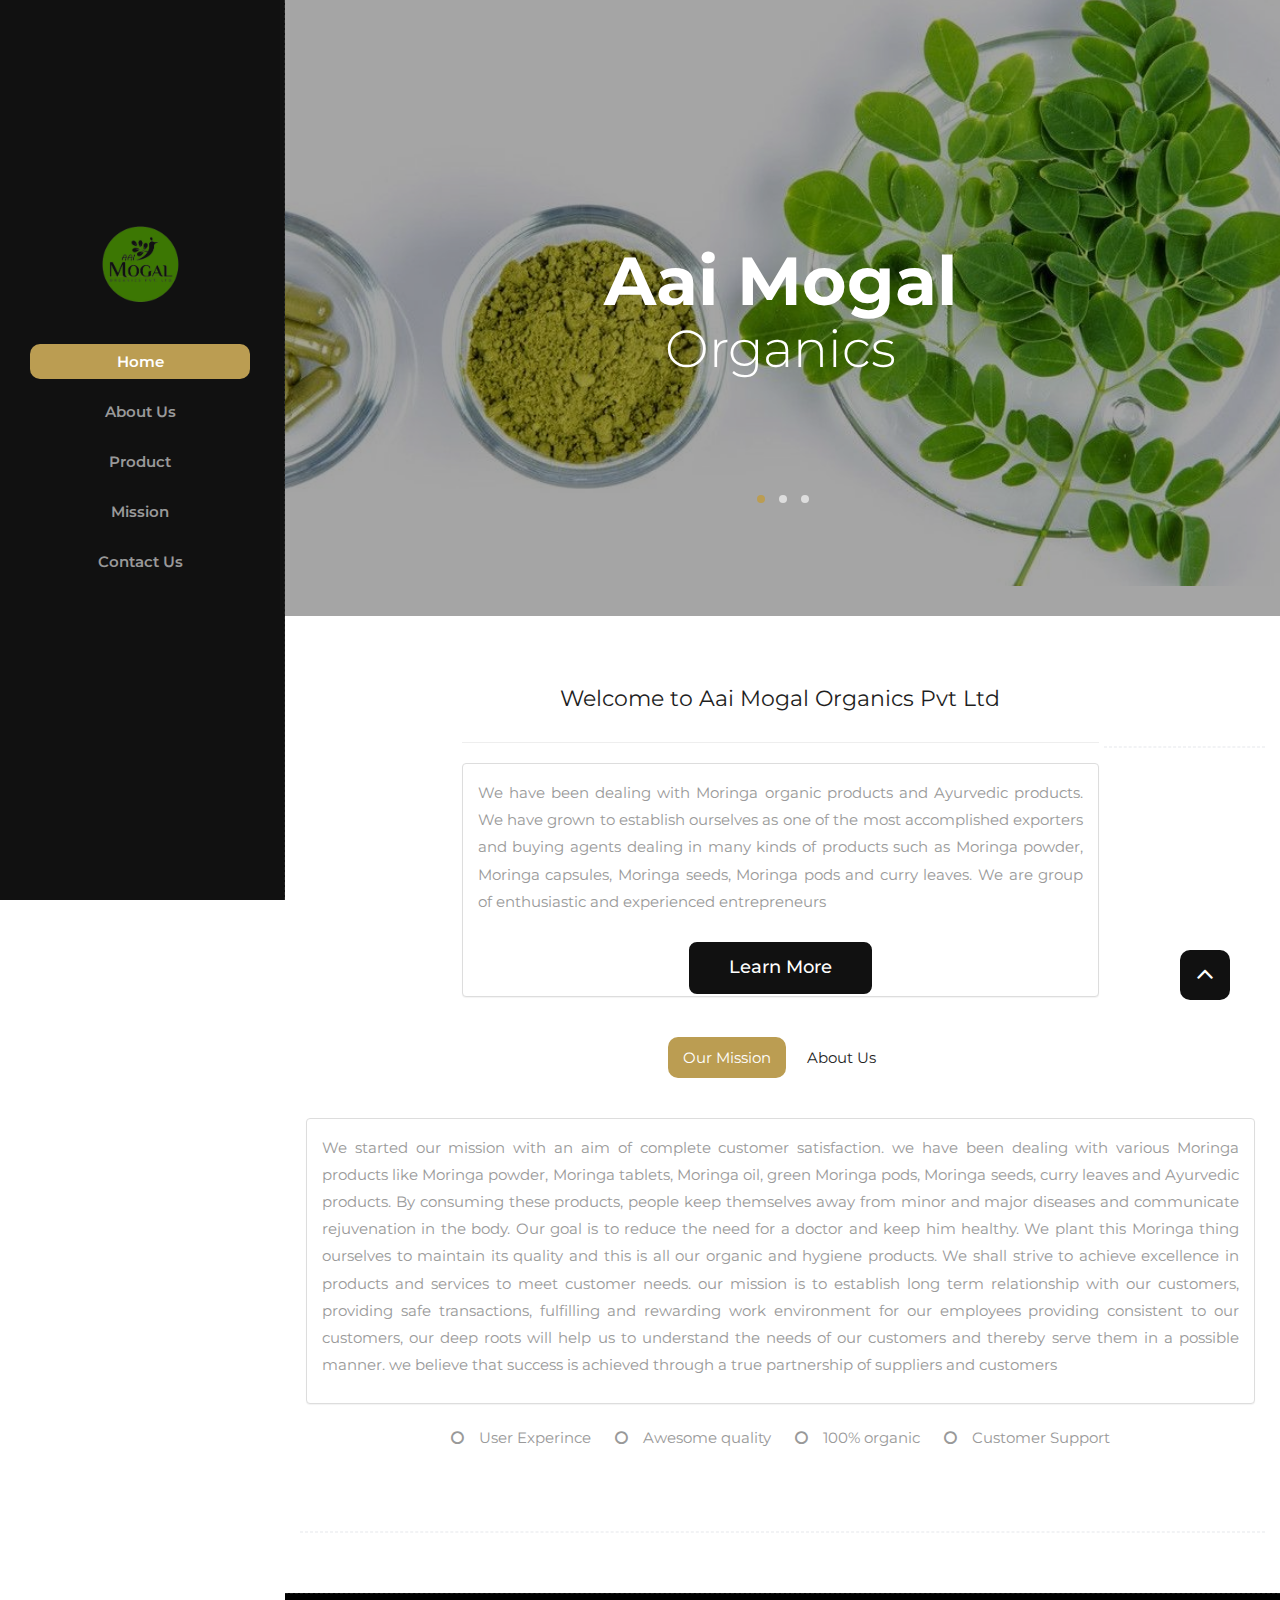
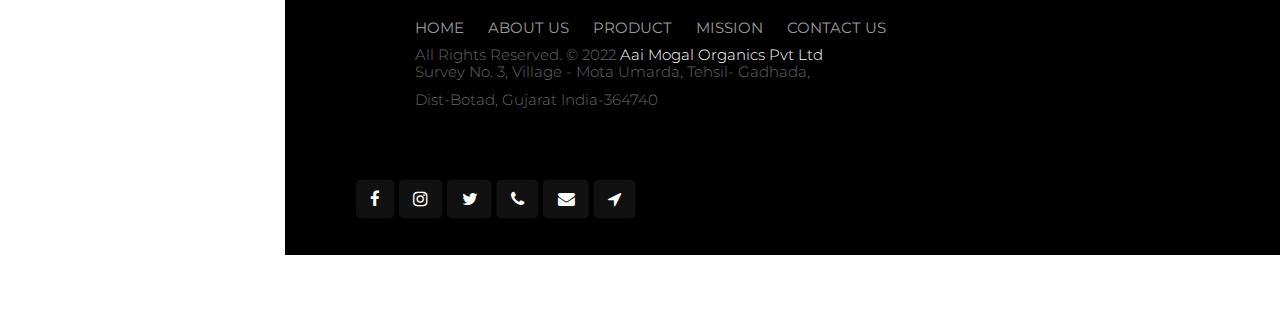
==== index.html @ 4a0f9ce3 "setup done" ====
<!DOCTYPE html>
<html lang="en">

<!-- Basic -->
<meta charset="utf-8">
<meta http-equiv="X-UA-Compatible" content="IE=edge">

<!-- Mobile Metas -->
<meta name="viewport" content="width=1060px, width=device-width, minimum-scale=1.0, maximum-scale=1.0, initial-scale=1, user-scalable=no">

<!-- Site Metas -->
<title>Aai Mogal Organics Pvt Ltd-Home</title>
<meta name="keywords" content="">
<meta name="description" content="">
<meta name="author" content="">

<!-- Site Icons -->
<link rel="shortcut icon" href="uploads/favicon.ico" type="image/x-icon" />

<!-- Bootstrap CSS -->
<link rel="stylesheet" href="css/bootstrap.min.css">


<!-- Site CSS -->
<link rel="stylesheet" href="style.css">
<!-- Colors CSS -->
<link rel="stylesheet" href="css/colors.css">
<!-- ALL VERSION CSS -->
<link rel="stylesheet" href="css/versions.css">
<!-- Responsive CSS -->
<link rel="stylesheet" href="css/responsive.css">
<!-- Custom CSS -->
<link rel="stylesheet" href="css/custom.css">

<!--[if lt IE 9]>
      <script src="https://oss.maxcdn.com/libs/html5shiv/3.7.0/html5shiv.js"></script>
      <script src="https://oss.maxcdn.com/libs/respond.js/1.4.2/respond.min.js"></script>
    <![endif]-->

</head>

<body class="barber_version">

    <!-- LOADER -->
    <div id="preloader">
        <div class="cube-wrapper">
            <div class="cube-folding">
                <span class="leaf1"></span>
                <span class="leaf2"></span>
                <span class="leaf3"></span>
                <span class="leaf4"></span>
            </div>
            <span class="loading" data-name="Loading">Aai Mogal Organics Pvt Ltd</span>
        </div>
    </div>
    <!-- end loader -->
    <!-- END LOADER -->

    <div id="wrapper">

        <!-- Sidebar-wrapper -->
        <div id="sidebar-wrapper">
            <div class="side-top">
                <div class="logo-sidebar">
                    <a href="index.html"><img style="    height: 100px;
                        width: 100px;" src="uploads/logo.png" alt="image"></a>
                </div>
                <ul class="sidebar-nav">
                    <li><a class="active" href="index.html">Home</a></li>
                    <li><a href="about.html">About Us</a></li>
                    <li><a href="product.html">Product</a></li>
                    <li><a href="mission.html">Mission</a></li>
                    <li><a href="contact.html">Contact Us</a></li>
                </ul>
            </div>
        </div>
        <!-- End Sidebar-wrapper -->

        <!-- Page Content -->
        <div id="page-content-wrapper">
            <a href="#menu-toggle" class="menuopener" id="menu-toggle"><i class="fa fa-bars"></i></a>

            <div id="home" class="parallax first-section all-page-bar" data-stellar-background-ratio="0.4" style="background-image:url('uploads/123.jpg');">

                <div class="container-fluid">
                    <div class="row">
                        <div id="full-width" class="owl-carousel owl-theme">
                            <div class="text-center item">
                                <div class="col-md-8 col-md-offset-2 col-sm-12">
                                    <div class="big-tagline text-center">
                                        <h2><strong>Aai Mogal</strong><br> Organics
                                        </h2>
                                    </div>
                                </div>
                            </div>

                            <div class="text-center item">
                                <div class="col-md-8 col-md-offset-2 col-sm-12">
                                    <div class="big-tagline text-center">
                                        <div class="footer-company-name logo-sidebar">
                                            <h2><strong><a href="product.html">Product</a></strong><br></h2>
                                        </div>
                                    </div>
                                </div>
                            </div>
                            <div class="text-center item">
                                <div class="col-md-8 col-md-offset-2 col-sm-12">
                                    <div class="big-tagline text-center">
                                        <div class="title--heading">
                                            <h2><strong><a href="about.html">About</a></strong><br></h2>
                                        </div>
                                    </div>
                                </div>
                            </div>
                        </div>
                    </div>
                    <!-- end row -->
                </div>
                <!-- end container -->
            </div>
            <!-- end section -->

            <div class="section wb">
                <div class="container-fluid">
                    <div class="row">
                        <div class="col-md-8 col-md-offset-2 col-md-12 text-center">
                            <div class="about-tab">
                                <h2>Welcome to Aai Mogal Organics Pvt Ltd</h2>
                                <hr class="grd1">

                                <div class="panel panel-default">
                                    <div class="panel-body">
                                        <p class="text-justify">We have been dealing with Moringa organic products and Ayurvedic products. We have grown to establish ourselves as one of the most accomplished exporters and buying agents dealing in many kinds of products such
                                            as Moringa powder, Moringa capsules, Moringa seeds, Moringa pods and curry leaves. We are group of enthusiastic and experienced entrepreneurs</p>
                                    </div>


                                    <a href="about.html" data-scroll class="btn btn-light btn-radius btn-brd grd1 effect-1">Learn More</a>
                                </div>
                                <!-- end messagebox -->
                            </div>
                            <!-- end col -->
                        </div>
                        <!-- end row -->

                        <hr class="hr1">

                        <div class="row">
                            <div class="col-md-12">
                                <div class="about-tab">
                                    <ul class="nav nav-tabs">
                                        <li class="active"><a href="#tab_a" data-toggle="tab">Our Mission</a></li>
                                        <li><a href="#tab_b" data-toggle="tab">About Us</a></li>
                                    </ul>
                                    <div class="tab-content">
                                        <div class="tab-pane fade in active" id="tab_a">
                                            <div class="panel panel-default">
                                                <div class="panel-body">
                                                    <p class="text-justify">We started our mission with an aim of complete customer satisfaction. we have been dealing with various Moringa products like Moringa powder, Moringa tablets, Moringa oil, green Moringa pods, Moringa
                                                        seeds, curry leaves and Ayurvedic products. By consuming these products, people keep themselves away from minor and major diseases and communicate rejuvenation in the body. Our goal is to reduce
                                                        the need for a doctor and keep him healthy. We plant this Moringa thing ourselves to maintain its quality and this is all our organic and hygiene products. We shall strive to achieve excellence in
                                                        products and services to meet customer needs. our mission is to establish long term relationship with our customers, providing safe transactions, fulfilling and rewarding work environment for our
                                                        employees providing consistent to our customers, our deep roots will help us to understand the needs of our customers and thereby serve them in a possible manner. we believe that success is achieved
                                                        through a true partnership of suppliers and customers</p>
                                                </div>
                                            </div>
                                            <ul>
                                                <li><i class="fa fa-circle-o" aria-hidden="true"></i>User Experince</li>
                                                <li><i class="fa fa-circle-o" aria-hidden="true"></i>Awesome quality</li>
                                                <li><i class="fa fa-circle-o" aria-hidden="true"></i>100% organic</li>
                                                <li><i class="fa fa-circle-o" aria-hidden="true"></i>Customer Support</li>
                                            </ul>
                                        </div>

                                        <div class="tab-pane fade" id="tab_b">
                                            <div class="panel panel-default">
                                                <div class="panel-body">
                                                    <p class="text-justify">Aai Mogal Organics Pvt Ltd are dealing in the business of exporting herbal products like organic "Moringa oleifera" and agro products for 1 years. The company having huge potential with vast experience
                                                        in domestic trading as well as international trading of Ayurvedic commodities. Our main products is Organic "Moringa Oleifera". The company mixed with international and domestic quality standards
                                                        and gained lots of buyers in domestic and global customers. The company never compromise with quality and believe in customer satisfaction our company gained the brand mark of Sevanlife.</p>
                                                </div>
                                            </div>
                                        </div>
                                    </div>
                                    <!-- tab content -->
                                </div>
                            </div>
                            <!-- end col -->
                        </div>
                        <!-- end row -->

                        <hr class="hr1">


                    </div>
                    <!-- end container -->
                </div>
                <!-- end section -->



                <div class="copyrights">
                    <div class="container-fluid">
                        <div class="footer-distributed">
                            <div class="footer-left">
                                <p class="footer-links">
                                    <a href="#">Home</a>
                                    <a href="about.html">About us</a>
                                    <a href="product.html">Product</a>
                                    <a href="mission.html">Mission</a>
                                    <a href="contact.html">Contact Us</a>
                                </p>

                                <p class="footer-company-name">All Rights Reserved. &copy; 2022 <a href="#"> Aai Mogal Organics Pvt Ltd</a> </p>
                                <p class="footer-company-name">Survey No. 3, Village - Mota Umarda, Tehsil- Gadhada,<br> Dist-Botad, Gujarat India-364740 </p>
                                <div class="footer-social">
                                    <a href="https://www.facebook.com/Sevanlife" target="_blank" class="btn grd1"><i class="fa fa-facebook"></i></a>
                                    <a href="https://www.instagram.com/sevan_life_moringa_product" target="_blank" class="btn grd1"><i class="fa fa-instagram"></i></a>
                                    <a href="https://twitter.com/sevanlife" target="_blank" class="btn grd1"><i class="fa fa-twitter"></i></a>
                                    <a href="tel:+917046620909" target="_blank" class="btn grd1"><i class="fa fa-phone" aria-hidden="true"></i></a>
                                    <a href="mailto:aaimogal2022@gmail.com" target="_blank" class="btn grd1"><i class="fa fa-envelope" aria-hidden="true"></i></a>
                                    <a href="https://maps.app.goo.gl/Xsn8yY2qwJdJXgJw6" target="_blank" class="btn grd1"><i class="fa fa-location-arrow" aria-hidden="true"></i></a>

                                </div>
                            </div>
                        </div>
                    </div>
                    <!-- end container -->
                </div>
                <!-- end copyrights -->
            </div>
        </div>
        <!-- end wrapper -->

        <a href="#" id="scroll-to-top" class="dmtop global-radius"><i class="fa fa-angle-up"></i></a>

        <!-- ALL JS FILES -->
        <script src="js/all.js"></script>
        <script src="js/responsive-tabs.js"></script>
        <!-- ALL PLUGINS -->
        <script src="js/custom.js"></script>

        <!-- Menu Toggle Script -->
        <script>
            (function($) {
                "use strict";
                $("#menu-toggle").click(function(e) {
                    e.preventDefault();
                    $("#wrapper").toggleClass("toggled");
                });
                smoothScroll.init({
                    selector: '[data-scroll]', // Selector for links (must be a class, ID, data attribute, or element tag)
                    selectorHeader: null, // Selector for fixed headers (must be a valid CSS selector) [optional]
                    speed: 500, // Integer. How fast to complete the scroll in milliseconds
                    easing: 'easeInOutCubic', // Easing pattern to use
                    offset: 0, // Integer. How far to offset the scrolling anchor location in pixels
                    callback: function(anchor, toggle) {} // Function to run after scrolling
                });
            })(jQuery);
        </script>

</body>

</html>
---- style.css ----
/*------------------------------------------------------------------
    Version: 1.0
-------------------------------------------------------------------*/


/*------------------------------------------------------------------
    [Table of contents]

    1. IMPORT FONTS
    2. IMPORT FILES
    3. SKELETON
    4. WP CORE
    5. HEADER
    6. SECTIONS
    7. SECTIONS
    8. PORTFOLIO
    9. TESTIMONIALS
    10. PRICING TABLES
    11. ICON BOXES
    12. MESSAGE BOXES
    13. FEATURES
    14. CONTACT
    15. FOOTER
    16. MISC
    17. BUTTONS
-------------------------------------------------------------------*/


/*------------------------------------------------------------------
    IMPORT FONTS
-------------------------------------------------------------------*/

@import url("https://fonts.googleapis.com/css?family=Montserrat:100,200,300,400,500,600,700|Noto+Serif:400,700");

/*------------------------------------------------------------------
    IMPORT FILES
-------------------------------------------------------------------*/

@import url(css/animate.css);
@import url(css/animate.min.css);
@import url(css/loading.css...);
@import url(css/flaticon.css);
@import url(css/prettyPhoto.css);
@import url(css/owl.carousel.css);
@import url(css/font-awesome.min.css);

/*------------------------------------------------------------------
    SKELETON
-------------------------------------------------------------------*/

error {
    color: #f0f0f0;
    font-size: 20px;
    font-family: "Montserrat", sans-serif;
}

body {
    color: #999;
    font-size: 15px;
    font-family: "Montserrat", sans-serif;
    line-height: 1.80857;
}

body.demos .section {
    background: url(images/bg.png) repeat top center #f2f3f5;
}

body.demos .section-title img {
    max-width: 280px;
    display: block;
    margin: 10px auto;
}

body.demos .service-widget h3 {
    border-bottom: 1px solid #ededed;
    font-size: 18px;
    padding: 20px 0;
    background-color: #ffffff;
}

body.demos .service-widget {
    margin: 0 0 30px;
    padding: 30px;
    background-color: #fff;
}

body.demos .container-fluid {
    max-width: 1080px;
}

a {
    color: #1f1f1f;
    text-decoration: none !important;
    outline: none !important;
    -webkit-transition: all 0.3s ease-in-out;
    -moz-transition: all 0.3s ease-in-out;
    -ms-transition: all 0.3s ease-in-out;
    -o-transition: all 0.3s ease-in-out;
    transition: all 0.3s ease-in-out;
}

h1,
h2,
h3,
h4,
h5,
h6 {
    letter-spacing: 0;
    font-weight: normal;
    position: relative;
    padding: 0 0 10px 0;
    font-weight: normal;
    line-height: 120% !important;
    color: #1f1f1f;
    margin: 0;
}

h1 {
    font-size: 24px;
}

h2 {
    font-size: 22px;
}

h3 {
    font-size: 18px;
}

h4 {
    font-size: 16px;
}

h5 {
    font-size: 14px;
}

h6 {
    font-size: 13px;
}

h1 a,
h2 a,
h3 a,
h4 a,
h5 a,
h6 a {
    color: #212121;
    text-decoration: none !important;
    opacity: 1;
}

h1 a:hover,
h2 a:hover,
h3 a:hover,
h4 a:hover,
h5 a:hover,
h6 a:hover {
    opacity: 0.8;
}

a {
    color: #1f1f1f;
    text-decoration: none;
    outline: none;
}

a,
.btn {
    text-decoration: none !important;
    outline: none !important;
    -webkit-transition: all 0.3s ease-in-out;
    -moz-transition: all 0.3s ease-in-out;
    -ms-transition: all 0.3s ease-in-out;
    -o-transition: all 0.3s ease-in-out;
    transition: all 0.3s ease-in-out;
}

.btn-custom {
    margin-top: 20px;
    background-color: transparent !important;
    border: 2px solid #ddd;
    padding: 12px 40px;
    font-size: 16px;
}

.lead {
    font-size: 18px;
    line-height: 30px;
    color: #767676;
    margin: 0;
    padding: 0;
}

blockquote {
    margin: 20px 0 20px;
    padding: 30px;
}

ul,
li,
ol {
    list-style: none;
    margin: 0px;
    padding: 0px;
}


/*------------------------------------------------------------------
    WP CORE
-------------------------------------------------------------------*/

.first {
    clear: both;
}

.last {
    margin-right: 0;
}

.alignnone {
    margin: 5px 20px 20px 0;
}

.aligncenter,
div.aligncenter {
    display: block;
    margin: 5px auto 5px auto;
}

.alignright {
    float: right;
    margin: 10px 0 20px 20px;
}

.alignleft {
    float: left;
    margin: 10px 20px 20px 0;
}

a img.alignright {
    float: right;
    margin: 10px 0 20px 20px;
}

a img.alignnone {
    margin: 10px 20px 20px 0;
}

a img.alignleft {
    float: left;
    margin: 10px 20px 20px 0;
}

a img.aligncenter {
    display: block;
    margin-left: auto;
    margin-right: auto;
}

.wp-caption {
    background: #fff;
    border: 1px solid #f0f0f0;
    max-width: 96%;
    /* Image does not overflow the content area */
    padding: 5px 3px 10px;
    text-align: center;
}

.wp-caption.alignnone {
    margin: 5px 20px 20px 0;
}

.wp-caption.alignleft {
    margin: 5px 20px 20px 0;
}

.wp-caption.alignright {
    margin: 5px 0 20px 20px;
}

.wp-caption img {
    border: 0 none;
    height: auto;
    margin: 0;
    max-width: 98.5%;
    padding: 0;
    width: auto;
}

.wp-caption p.wp-caption-text {
    font-size: 11px;
    line-height: 17px;
    margin: 0;
    padding: 0 4px 5px;
}


/* Text meant only for screen readers. */

.screen-reader-text {
    clip: rect(1px, 1px, 1px, 1px);
    position: absolute !important;
    height: 1px;
    width: 1px;
    overflow: hidden;
}

.screen-reader-text:focus {
    background-color: #f1f1f1;
    border-radius: 3px;
    box-shadow: 0 0 2px 2px rgba(0, 0, 0, 0.6);
    clip: auto !important;
    color: #21759b;
    display: block;
    font-size: 14px;
    font-size: 0.875rem;
    font-weight: bold;
    height: auto;
    left: 5px;
    line-height: normal;
    padding: 15px 23px 14px;
    text-decoration: none;
    top: 5px;
    width: auto;
    z-index: 100000;
    /* Above WP toolbar. */
}


/*------------------------------------------------------------------
    HEADER
-------------------------------------------------------------------*/

.megamenu .nav,
.megamenu .collapse,
.megamenu .dropup,
.megamenu .dropdown {
    position: static;
}

.megamenu .container-fluid {
    position: relative;
}

.megamenu .dropdown-menu {
    left: auto;
}

.megamenu .megamenu-content {
    padding: 20px 30px;
}

.megamenu .dropdown.megamenu-fw .dropdown-menu {
    left: 0;
    right: 0;
}

.megamenu .list-unstyled {
    min-width: 200px;
}

.header_style_01 {
    background-color: rgba(255, 255, 255, 0.1);
    display: block;
    left: 0;
    padding: 20px 40px !important;
    position: absolute;
    right: 0;
    top: 0;
    width: 100%;
    z-index: 111;
}

.header_style_01 .navbar-default {
    background-color: transparent;
    border: 0;
}

.header_style_01 .navbar,
.header_style_01 .navbar-nav,
.header_style_01 .navbar-default,
.header_style_01 .nav {
    margin-bottom: 0 !important;
}

.header_style_01 .navbar-brand {
    padding: 2px 15px 0 15px;
}

.header_style_01 .navbar-default .navbar-nav>li>a {
    border-radius: 0;
    color: #ffffff !important;
    font-size: 15px;
    font-style: normal;
    font-weight: 400;
    text-transform: capitalize;
    background-color: transparent;
}

.header_style_01 .navbar-default .navbar-nav>li a {
    background-color: transparent !important;
}

.header_style_01 .navbar-default .navbar-nav>li:hover a,
.header_style_01 .navbar-default .navbar-nav>li:focus a {
    opacity: 0.7;
    filter: alpha(opacity=70);
    /* For IE8 and earlier */
}

.header_style_01 .navbar-right>li {
    margin-top: 2px;
    -webkit-transition: all 0.3s ease-in-out;
    -moz-transition: all 0.3s ease-in-out;
    -ms-transition: all 0.3s ease-in-out;
    -o-transition: all 0.3s ease-in-out;
    transition: all 0.3s ease-in-out;
}

.header_style_01 .navbar-right>li>a {
    padding-bottom: 10px;
    padding-top: 10px;
}

li.social-links {
    margin: 0 8px;
}

li.social-links a {
    padding: 13px 0 !important;
}

.affix-top {
    overflow: hidden;
    visibility: visible;
    opacity: 1;
    top: -100%;
}

.affix {
    top: 0;
    left: 0;
    right: 0;
    width: 100%;
    padding: 20px 40px;
    background-color: #1f1f1f !important;
    -webkit-transition: visibility 0.95s ease-in-out, opacity 0.95s ease-in-out, bottom 0.95s ease-in-out, top 0.95s ease-in-out, left 0.95s ease-in-out, right 0.95s ease-in-out;
    -moz-transition: visibility 0.95s ease-in-out, opacity 0.95s ease-in-out, bottom 0.95s ease-in-out, top 0.95s ease-in-out, left 0.95s ease-in-out, right 0.95s ease-in-out;
    -o-transition: visibility 0.95s ease-in-out, opacity 0.95s ease-in-out, bottom 0.95s ease-in-out, top 0.95s ease-in-out, left 0.95s ease-in-out, right 0.95s ease-in-out;
    transition: visibility 0.95s ease-in-out, opacity 0.95s ease-in-out, top 0.95s ease-in-out, bottom 0.95s ease-in-out, left 0.95s ease-in-out, right 0.95s ease-in-out;
}

.navbar-nav li {
    position: relative;
}

.navbar-nav span {
    font-size: 24px;
    position: absolute;
    right: 2px;
    top: 13px;
}

body.barber_version .sidebar-nav li a.active {
    background: #bb9d52;
    color: #ffffff;
}

.side-top {
    position: absolute;
    top: 26%;
    width: 280px;
    text-align: center;
    margin: -20px auto;
    padding: 0 30px;
    list-style: none;
}

#full-width .owl-dots {
    display: inline-block;
    position: absolute;
    bottom: -50%;
    width: 100%;
    left: 0;
    right: 0;
    margin: 0 auto;
    text-align: center;
}

#full-width .owl-dots .owl-dot {
    display: inline-block;
}

#full-width .owl-dots .owl-dot span {
    width: 8px;
    height: 8px;
    margin: 0 7px;
    border-radius: 50%;
    background: #ddd;
    display: inline-block;
}

#full-width .owl-dots .owl-dot.active span {
    background: #bb9d52;
}


/*------------------------------------------------------------------
    SECTIONS
-------------------------------------------------------------------*/

.parallax {
    background-attachment: fixed;
    background-size: cover;
    height: 100%;
    padding: 120px 0;
    position: relative;
    width: 100%;
}

.parallax.parallax-off {
    background-attachment: scroll !important;
    display: block;
    height: 100%;
    min-height: 100%;
    overflow: hidden;
    position: relative;
    background-position: center center;
    width: 100%;
    z-index: 2;
}

.parallax-off::before {
    content: "";
    position: absolute;
    width: 100%;
    height: 100%;
    background: rgba(0, 0, 0, 0.6);
    left: 0px;
    top: 0px;
}

.no-scroll-xy {
    overflow: hidden !important;
    -webkit-transition: all 0.4s ease-in-out;
    -moz-transition: all 0.4s ease-in-out;
    -ms-transition: all 0.4s ease-in-out;
    -o-transition: all 0.4s ease-in-out;
    transition: all 0.4s ease-in-out;
}

.section {
    display: block;
    position: relative;
    overflow: hidden;
    padding: 70px 0;
}

.noover {
    overflow: visible;
}

.noover .btn-dark {
    border: 0 !important;
}

.nopad {
    padding: 0;
}

.nopadtop {
    padding-top: 0;
}

.section.wb {
    background-color: #ffffff;
}

.section.lb {
    background-color: #f2f3f5;
}

.section.db {
    background-color: #1f1f1f;
}

.section.color1 {
    background-color: #448aff;
}

.first-section {
    display: block;
    position: relative;
    overflow: hidden;
    padding: 16em 0 13em;
}

.first-section::before {
    content: "";
    position: relative;
    top: 0px;
    left: 0px;
    width: 100%;
    height: 100%;
    background: #000000;
}

.first-section::before {
    opacity: 0.5;
}

.first-section h2 {
    color: #ffffff;
    font-size: 68px;
    font-weight: 300;
    text-transform: capitalize;
    display: block;
    margin: 0;
    padding: 0 0 30px;
    position: relative;
}

.big-tagline {
    padding: 10px 0px;
}

.first-section .lead {
    font-size: 21px;
    font-weight: 300;
    padding: 0 0 40px;
    margin: 0;
    line-height: inherit;
    color: #ffffff;
}

.macbookright {
    width: 980px;
    position: absolute;
    right: -15%;
    bottom: -6%;
}

.section-title {
    display: block;
    position: relative;
    margin-bottom: 60px;
}

.section-title p {
    color: #999;
    font-weight: 400;
    font-size: 18px;
    line-height: 33px;
    margin: 0;
}

.section-title h3 {
    font-size: 42px;
    font-weight: 300;
    line-height: 62px;
    margin: 0 0 25px;
    padding: 0;
    text-transform: none;
}

.section.colorsection p,
.section.colorsection h3,
.section.db h3 {
    color: #ffffff;
}


/*------------------------------------------------------------------
    PORTFOLIO
-------------------------------------------------------------------*/

.item-h2,
.item-h1 {
    height: 100% !important;
    height: auto !important;
}

.isotope-item {
    z-index: 2;
    padding: 0;
}

.isotope-hidden.isotope-item {
    pointer-events: none;
    z-index: 1;
}

.isotope,
.isotope .isotope-item {
    /* change duration value to whatever you like */
    -webkit-transition-duration: 0.8s;
    -moz-transition-duration: 0.8s;
    transition-duration: 0.8s;
}

.isotope {
    -webkit-transition-property: height, width;
    -moz-transition-property: height, width;
    transition-property: height, width;
}

.isotope .isotope-item {
    -webkit-transition-property: -webkit-transform, opacity;
    -moz-transition-property: -moz-transform, opacity;
    transition-property: transform, opacity;
}

.portfolio-filter ul {
    padding: 0;
    z-index: 2;
    display: block;
    position: relative;
    margin: 0;
}

.portfolio-filter ul li {
    border-radius: 0;
    display: inline-block;
    margin: 0 5px 0 0;
    text-decoration: none;
    text-transform: uppercase;
    vertical-align: middle;
}

.portfolio-filter ul li:last-child:after {
    content: "";
}

.portfolio-filter ul li .btn-dark {
    box-shadow: none;
    background-color: transparent;
    border: 1px solid #e6e7e6 !important;
    color: #1f1f1f;
    font-weight: 400;
    font-size: 13px;
    padding: 10px 30px;
}

.da-thumbs {
    list-style: none;
    position: relative;
    padding: 0;
}

.da-thumbs .pitem {
    margin: 0;
    padding: 15px;
    position: relative;
}

.da-thumbs .pitem a,
.da-thumbs .pitem a img {
    display: block;
    position: relative;
}

.da-thumbs .pitem a {
    overflow: hidden;
}

.da-thumbs .pitem a div {
    position: absolute;
    background-color: rgba(0, 0, 0, 0.8);
    width: 100%;
    height: 100%;
}

.da-thumbs .pitem a div h3 {
    display: block;
    color: #ffffff;
    font-size: 20px;
    padding: 30px 15px;
    text-transform: capitalize;
    font-weight: normal;
}

.da-thumbs .pitem a div h3 small {
    display: block;
    color: #ffffff;
    margin-top: 5px;
    font-size: 13px;
    font-weight: 300;
}

.da-thumbs .pitem a div i {
    background-color: #1f1f1f;
    position: absolute;
    color: #ffffff !important;
    bottom: 0;
    font-size: 15px;
    z-index: 12;
    right: 0;
    width: 40px;
    height: 40px;
    line-height: 40px;
    text-align: center;
}


/*------------------------------------------------------------------
    TESTIMONIALS
-------------------------------------------------------------------*/

.logos img {
    margin: auto;
    display: block;
    text-align: center;
    width: 100%;
    opacity: 0.3;
}

.logos img:hover {
    opacity: 0.5;
}

.desc h3 i {
    color: #111111;
    font-size: 37px;
    vertical-align: middle;
    margin-right: 12px;
}

.desc {
    padding: 30px;
    position: relative;
    background: #bb9d52;
    border: 1px solid #bb9d52;
    border-radius: 10px;
}

.testi-meta {
    display: block;
    margin-top: 20px;
    text-align: right;
}

.testimonial h4 {
    font-size: 18px;
    color: #ffffff;
    padding: 13px 0 0;
}

.testimonial img {
    max-width: 55px;
}

.testimonial small {
    margin-top: 7px;
    font-size: 16px;
    display: block;
}

.testimonial {
    background-color: transparent;
}

.testimonial h3 {
    padding: 0 0 10px;
    font-size: 20px;
    font-weight: 300;
}

.testimonial small,
.testimonial .lead {
    background-color: transparent;
    color: #ffffff;
    display: block;
    font-size: 16px;
    font-style: italic;
    line-height: 30px;
    margin: 0;
    padding: 0;
    position: relative;
}

.testimonial p:after {
    display: none;
}


/*------------------------------------------------------------------
    PRICING TABLES
-------------------------------------------------------------------*/

.pricing-table {
    margin: 50px 0 0 0;
    background: #fff;
    box-shadow: 0 5px 14px rgba(0, 0, 0, 0.1);
}

.pricing-table i {
    width: 30px;
    color: #c2c2c2;
    display: inline-block;
    margin-right: 10px;
    padding-right: 5px;
    border-right: 1px solid #ececec;
}

.pricing-table .btn-dark {
    padding: 10px 24px;
    font-size: 15px;
}

.pricing-table strong {
    font-weight: 600;
    margin-right: 6px;
    color: #1f1f1f;
}

.pricing-table-header {
    padding: 30px 0 25px 0;
    background: #ffffff;
}

.pricing-table-header h2 {
    font-size: 31px;
    margin: 0;
    padding: 0;
    font-weight: 300;
}

.pricing-table-header h3 {
    font-size: 15px;
    font-weight: 600;
    color: #aaaaaa;
    margin-top: 10px;
    text-transform: uppercase;
}

.pricing-table-space {
    height: 10px;
}

.pricing-table-text {
    margin: 15px 30px 0 30px;
    padding: 0 10px 15px 10px;
    border-bottom: 1px solid #ececec;
    font-weight: 300;
    line-height: 30px;
    color: #c2c2c2;
    font-size: 16px;
}

.pricing-table-text p {
    font-weight: 400;
}

.pricing-table-features {
    margin: 15px 30px 0 30px;
    padding: 0 10px 15px 30px;
    border-bottom: 1px solid #ececec;
    text-align: left;
    line-height: 30px;
    font-size: 16px;
    color: #c2c2c2;
}

.pricing-table-highlighted h3,
.pricing-table-highlighted h2 {
    color: #ffffff !important;
}

.pricing-table-sign-up {
    margin-top: 25px;
    padding-bottom: 30px;
}


/* Highlighted table */

.pricing-table-highlighted {
    margin-top: 0;
}

.m130 {
    margin-top: 130px;
}

.nav-pills {
    border: 1px solid #e1e1e1;
}

.nav-pills>li {
    width: 50%;
    padding: 10px;
    float: left;
    margin: 0 !important;
}

.nav-pills>li>a {
    margin: 0 !important;
    text-align: center;
    background-color: #f4f4f4;
}

.about-tab .nav-tabs {
    border: none;
    padding: 20px;
    display: block;
    text-align: center;
}

.about-tab .nav-tabs>li {
    margin: 0px;
    display: inline-block;
    text-align: center;
    float: none;
}

.about-tab .nav-tabs>li a {
    border-radius: 10px;
    border: none;
}

body.barber_version .about-tab .nav-tabs>li a:hover {
    color: #ffffff;
    background: #111111;
    border: none;
}

.about-tab .nav-tabs>li.active>a {
    border: none;
    background: #bb9d52;
    color: #ffffff;
}

.about-tab .tab-content>.tab-pane {
    padding: 20px;
    text-align: center;
}

.about-tab .tab-content>.tab-pane ul li {
    display: inline-block;
    margin: 0px 10px;
}

.about-tab .tab-content>.tab-pane ul li i {
    margin-right: 15px;
}


/*------------------------------------------------------------------
    ICON BOXES
-------------------------------------------------------------------*/

.icon-wrapper {
    position: relative;
    cursor: pointer;
    display: block;
    z-index: 1;
}

.icon-wrapper i {
    width: 375px;
    height: 214px;
    text-align: center;
    line-height: 75px;
    font-size: 28px;
    background-color: #f2f3f5;
    color: #1f1f1f;
    margin-top: 0;
}

.small-icons.icon-wrapper:hover i,
.small-icons.icon-wrapper:hover i:hover,
.small-icons.icon-wrapper i {
    width: auto !important;
    height: auto !important;
    line-height: 1 !important;
    padding: 0 !important;
    color: #e3e3e3 !important;
    background-color: transparent !important;
    background: none !important;
    margin-right: 10px !important;
    vertical-align: middle;
    font-size: 24px !important;
}

.small-icons.icon-wrapper h3 {
    font-size: 18px;
    padding-bottom: 5px;
}

.small-icons.icon-wrapper p {
    padding: 0;
    margin: 0;
}

.icon-wrapper h3 {
    font-size: 21px;
    padding: 0 0 15px;
    margin: 0;
}

.icon-wrapper p {
    margin-bottom: 0;
    padding-left: 95px;
}

.icon-wrapper p small {
    display: block;
    color: #999;
    margin-top: 10px;
    text-transform: none;
    font-weight: 600;
    font-size: 16px;
}

.icon-wrapper p small:after {
    content: "\f105";
    font-family: FontAwesome;
    margin-left: 5px;
    font-size: 11px;
}

.effect-1 {
    display: inline-block;
    cursor: pointer;
    text-align: center;
    position: relative;
    text-decoration: none;
    z-index: 1;
}

.effect-1:after {
    pointer-events: none;
    position: absolute;
    width: 100%;
    height: 100%;
    border-radius: 50%;
    content: "";
    -webkit-box-sizing: content-box;
    -moz-box-sizing: content-box;
    box-sizing: content-box;
}

.effect-1 {
    -webkit-transition: background 0.2s, color 0.2s;
    -moz-transition: background 0.2s, color 0.2s;
    transition: background 0.2s, color 0.2s;
}

.effect-1:after {
    top: -2px;
    left: -2px;
    padding: 2px;
    box-shadow: 0 0 0 2px #2750ff;
    -webkit-transition: -webkit-transform 0.2s, opacity 0.2s;
    -webkit-transform: scale(0.8);
    -moz-transition: -moz-transform 0.2s, opacity 0.2s;
    -moz-transform: scale(0.8);
    -ms-transform: scale(0.8);
    transition: transform 0.2s, opacity 0.2s;
    transform: scale(0.8);
    opacity: 0;
}

.effect-1:hover:after {
    -webkit-transform: scale(1);
    -moz-transform: scale(1);
    -ms-transform: scale(1);
    transform: scale(1);
    opacity: 1;
}

.effect-1:after {
    -webkit-transform: scale(1.2);
    -moz-transform: scale(1.2);
    -ms-transform: scale(1.2);
    transform: scale(1.2);
}

.effect-1:hover:after {
    -webkit-transform: scale(1);
    -moz-transform: scale(1);
    -ms-transform: scale(1);
    transform: scale(1);
    opacity: 1;
}


/*------------------------------------------------------------------
    MESSAGE BOXES
-------------------------------------------------------------------*/

.service-widget h3 {
    font-size: 21px;
    color: #ffffff;
    padding: 20px 0 12px;
    margin: 0;
}

.service-widget h3 a,
.section.wb .service-widget h3,
.section.lb .service-widget h3 {
    color: #1f1f1f;
}

.service-widget p {
    margin-bottom: 0;
    padding-bottom: 0;
}

.message-box h4 {
    text-transform: uppercase;
    padding: 0;
    margin: 0 0 5px;
    font-weight: 600;
    letter-spacing: 0.5px;
    font-size: 15px;
    color: #999;
}

.message-box h2 {
    font-size: 38px;
    font-weight: 600;
    padding: 0 0 10px;
    margin: 0;
    line-height: 62px;
    margin-top: 0;
    text-transform: none;
}

.message-box p {
    margin-bottom: 20px;
}

.message-box .lead {
    padding-top: 10px;
    font-size: 19px;
    font-style: italic;
    color: #999;
    padding-bottom: 0;
}

.post-media {
    position: relative;
}

.post-media img {
    width: 100%;
}

.playbutton {
    position: absolute;
    color: #ffffff !important;
    top: 40%;
    font-size: 60px;
    z-index: 12;
    left: 0;
    right: 0;
    text-align: center;
    margin: -20px auto;
}

.hoverbutton {
    background-color: rgba(255, 255, 255, 0.8);
    position: absolute;
    color: #1f1f1f !important;
    top: 48%;
    font-size: 21px;
    z-index: 12;
    left: 0;
    opacity: 0;
    right: 0;
    width: 50px;
    height: 50px;
    line-height: 50px;
    text-align: center;
    margin: -20px auto;
}

.service-widget:hover .hoverbutton {
    opacity: 1;
}

hr.hr1 {
    position: relative;
    margin: 60px 0;
    border: 1px dashed #f2f3f5;
}

hr.hr2 {
    position: relative;
    margin: 17px 0;
    border: 1px dashed #f2f3f5;
}

hr.hr3 {
    position: relative;
    margin: 25px 0 30px 0;
    border: 1px dashed #f2f3f5;
}

hr.invis {
    border-color: transparent;
}

hr.invis1 {
    margin: 10px 0;
    border-color: transparent;
}

.section.parallax hr.hr1 {
    border-color: rgba(255, 255, 255, 0.1);
}

.sep1 {
    display: block;
    position: absolute;
    content: "";
    width: 40px;
    height: 40px;
    bottom: -20px;
    left: 50%;
    margin-left: -14px;
    background-color: #1f1f1f;
    -ms-transform: rotate(45deg);
    -webkit-transform: rotate(45deg);
    transform: rotate(45deg);
    z-index: 1;
}

.sep2 {
    display: block;
    position: absolute;
    content: "";
    width: 40px;
    height: 40px;
    top: -20px;
    left: 50%;
    margin-left: -14px;
    background-color: #1f1f1f;
    -ms-transform: rotate(45deg);
    -webkit-transform: rotate(45deg);
    transform: rotate(45deg);
    z-index: 1;
}


/* Divider Styles */

.divider-wrapper {
    width: 100%;
    box-shadow: 0 5px 14px rgba(0, 0, 0, 0.1);
    height: 540px;
    margin: 0 auto;
    position: relative;
}

.divider-wrapper:hover {
    cursor: none;
}

.divider-bar {
    position: absolute;
    width: 10px;
    left: 50%;
    top: -10px;
    bottom: -15px;
}

.code-wrapper {
    border: 1px solid #ffffff;
    display: block;
    overflow: hidden;
    width: 100%;
    height: 100%;
    position: relative;
    background: url("uploads/code.jpg") no-repeat;
}

.design-wrapper {
    overflow: hidden;
    position: absolute;
    top: 0;
    left: 0;
    right: 0;
    bottom: 0;
    -webkit-transform: translateX(50%);
    transform: translateX(50%);
}

.design-image {
    display: block;
    width: 100%;
    height: 100%;
    position: relative;
    -webkit-transform: translateX(-50%);
    transform: translateX(-50%);
    background: url("uploads/design.jpg") no-repeat;
}


/*------------------------------------------------------------------
    FEATURES
-------------------------------------------------------------------*/

.customwidget h1 {
    font-size: 44px;
    color: #ffffff;
    padding: 15px 0 25px;
    margin: 0;
    line-height: 1 !important;
    font-weight: 300;
}

.customwidget ul {
    padding: 0;
    display: block;
    margin-bottom: 30px;
}

.customwidget li i {
    margin-right: 5px;
}

.customwidget li {
    color: #ffffff;
    margin-right: 10px;
}

.image-center img {
    position: relative;
    margin: 0 0 -208px;
    z-index: 10;
    padding-right: 30px;
    text-align: center;
}

.customwidget p {
    font-style: italic;
    font-size: 18px;
    padding: 0 0 10px;
}

.img-center img {
    width: 100%;
    box-shadow: 0 5px 14px rgba(0, 0, 0, 0.1);
}

.img-center {
    margin: auto;
}

#features li p {
    margin-bottom: 0;
    padding-bottom: 0;
}

#features li {
    display: table;
    width: 100%;
    margin: 35px 0;
    cursor: pointer;
}

.features-left,
.features-right {
    padding: 0 10px;
}

.features-right li:last-child,
.features-left li:last-child {
    margin-bottom: 0px;
    padding-bottom: 0 !important;
}

.features-right li i,
.features-left li i {
    width: 68px;
    height: 68px;
    line-height: 68px;
    display: table;
    border-radius: 50%;
    font-size: 26px;
    background-color: #f2f3f5;
    margin: 0 auto 22px;
    position: relative;
    text-align: center;
    z-index: 55;
    transition: 0.4s;
    padding: 0;
}

#features i img {
    display: table;
    margin: 0 auto;
}

.features-left li i:before,
.features-right li i:before {
    text-align: center;
}

.features-right li i .ico-current,
.features-left li i .ico-current {
    opacity: 1;
    transition: 0.4s;
    visibility: visible;
}

.features-right li i .ico-hover,
.features-left li i .ico-hover {
    opacity: 0;
    transition: 0.4s;
    visibility: hidden;
    top: 19px;
}

.features-right li:hover .ico-current,
.features-left li:hover .ico-current {
    opacity: 0;
    transition: 0.4s;
    visibility: hidden;
}

.features-right li:hover .ico-hover,
.features-left li:hover .ico-hover {
    opacity: 1;
    transition: 0.4s;
    visibility: visible;
}

.features-right i {
    float: left;
}

.fr-inner {
    margin-left: 90px;
}

.features-left i {
    float: right;
}

.fl-inner {
    text-align: right;
    margin-right: 90px;
}

#features h4 {
    text-transform: capitalize;
    margin: 0;
    font-size: 19px;
}


/*------------------------------------------------------------------
    CONTACT
-------------------------------------------------------------------*/

.bootstrap-select {
    width: 100% \0;
    /*IE9 and below*/
}

.bootstrap-select>.dropdown-toggle {
    width: 100%;
    padding-right: 25px;
}

.has-error .bootstrap-select .dropdown-toggle,
.error .bootstrap-select .dropdown-toggle {
    border-color: #b94a48;
}

.bootstrap-select.fit-width {
    width: auto !important;
}

.bootstrap-select:not([class*="col-"]):not([class*="form-control"]):not(.input-group-btn) {
    width: 100%;
}

.bootstrap-select .dropdown-toggle:focus {
    outline: thin dotted #333333 !important;
    outline: 5px auto -webkit-focus-ring-color !important;
    outline-offset: -2px;
}

.bootstrap-select.form-control {
    margin-bottom: 0;
    padding: 0;
    border: none;
}

.bootstrap-select.form-control:not([class*="col-"]) {
    width: 100%;
}

.bootstrap-select.form-control.input-group-btn {
    z-index: auto;
}

.bootstrap-select.btn-group:not(.input-group-btn),
.bootstrap-select.btn-group[class*="col-"] {
    float: none;
    display: inline-block;
    margin-left: 0;
}

.bootstrap-select.btn-group.dropdown-menu-right,
.bootstrap-select.btn-group[class*="col-"].dropdown-menu-right,
.row .bootstrap-select.btn-group[class*="col-"].dropdown-menu-right {
    float: right;
}

.form-inline .bootstrap-select.btn-group,
.form-horizontal .bootstrap-select.btn-group,
.form-group .bootstrap-select.btn-group {
    margin-bottom: 0;
}

.form-group-lg .bootstrap-select.btn-group.form-control,
.form-group-sm .bootstrap-select.btn-group.form-control {
    padding: 0;
}

.form-inline .bootstrap-select.btn-group .form-control {
    width: 100%;
}

.bootstrap-select.btn-group.disabled,
.bootstrap-select.btn-group>.disabled {
    cursor: not-allowed;
}

.bootstrap-select.btn-group.disabled:focus,
.bootstrap-select.btn-group>.disabled:focus {
    outline: none !important;
}

.bootstrap-select.btn-group .dropdown-toggle .filter-option {
    display: inline-block;
    overflow: hidden;
    width: 100%;
    text-align: left;
}

.bootstrap-select.btn-group .dropdown-toggle .fa-angle-down {
    position: absolute;
    top: 30% !important;
    right: -5px;
    vertical-align: middle;
}

.bootstrap-select.btn-group[class*="col-"] .dropdown-toggle {
    width: 100%;
}

.bootstrap-select.btn-group .dropdown-menu {
    border: 1px solid #ededed;
    box-shadow: none;
    box-sizing: border-box;
    min-width: 100%;
    padding: 20px 10px;
    z-index: 1035;
}

.dropdown-menu>li>a {
    background-color: transparent !important;
    color: #bcbcbc !important;
    font-size: 15px;
    padding: 10px 20px;
}

.bootstrap-select.btn-group .dropdown-menu.inner {
    position: static;
    float: none;
    border: 0;
    padding: 0;
    margin: 0;
    border-radius: 0;
    -webkit-box-shadow: none;
    box-shadow: none;
}

.bootstrap-select.btn-group .dropdown-menu li {
    position: relative;
}

.bootstrap-select.btn-group .dropdown-menu li.active small {
    color: #fff;
}

.bootstrap-select.btn-group .dropdown-menu li.disabled a {
    cursor: not-allowed;
}

.bootstrap-select.btn-group .dropdown-menu li a {
    cursor: pointer;
}

.bootstrap-select.btn-group .dropdown-menu li a.opt {
    position: relative;
    padding-left: 2.25em;
}

.bootstrap-select.btn-group .dropdown-menu li a span.check-mark {
    display: none;
}

.bootstrap-select.btn-group .dropdown-menu li a span.text {
    display: inline-block;
}

.bootstrap-select.btn-group .dropdown-menu li small {
    padding-left: 0.5em;
}

.bootstrap-select.btn-group .dropdown-menu .notify {
    position: absolute;
    bottom: 5px;
    width: 96%;
    margin: 0 2%;
    min-height: 26px;
    padding: 3px 5px;
    background: #f5f5f5;
    border: 1px solid #e3e3e3;
    -webkit-box-shadow: inset 0 1px 1px rgba(0, 0, 0, 0.05);
    box-shadow: inset 0 1px 1px rgba(0, 0, 0, 0.05);
    pointer-events: none;
    opacity: 0.9;
    -webkit-box-sizing: border-box;
    -moz-box-sizing: border-box;
    box-sizing: border-box;
}

.bootstrap-select.btn-group .no-results {
    padding: 3px;
    background: #f5f5f5;
    margin: 0 5px;
    white-space: nowrap;
}

.bootstrap-select.btn-group.fit-width .dropdown-toggle .filter-option {
    position: static;
}

.bootstrap-select.btn-group.fit-width .dropdown-toggle .caret {
    position: static;
    top: auto;
    margin-top: 4px;
}

.bootstrap-select.btn-group.show-tick .dropdown-menu li.selected a span.check-mark {
    position: absolute;
    display: inline-block;
    right: 15px;
    margin-top: 5px;
}

.bootstrap-select.btn-group.show-tick .dropdown-menu li a span.text {
    margin-right: 34px;
}

.bootstrap-select.show-menu-arrow.open>.dropdown-toggle {
    z-index: 1036;
}

.bootstrap-select.show-menu-arrow .dropdown-toggle:before {
    content: "";
    border-left: 7px solid transparent;
    border-right: 7px solid transparent;
    border-bottom: 7px solid rgba(204, 204, 204, 0.2);
    position: absolute;
    bottom: -4px;
    left: 9px;
    display: none;
}

.bootstrap-select.show-menu-arrow .dropdown-toggle:after {
    content: "";
    border-left: 6px solid transparent;
    border-right: 6px solid transparent;
    border-bottom: 6px solid white;
    position: absolute;
    bottom: -4px;
    left: 10px;
    display: none;
}

.bootstrap-select.show-menu-arrow.dropup .dropdown-toggle:before {
    bottom: auto;
    top: -3px;
    border-top: 7px solid rgba(204, 204, 204, 0.2);
    border-bottom: 0;
}

.bootstrap-select.show-menu-arrow.dropup .dropdown-toggle:after {
    bottom: auto;
    top: -3px;
    border-top: 6px solid white;
    border-bottom: 0;
}

.bootstrap-select.show-menu-arrow.pull-right .dropdown-toggle:before {
    right: 12px;
    left: auto;
}

.bootstrap-select.show-menu-arrow.pull-right .dropdown-toggle:after {
    right: 13px;
    left: auto;
}

.bootstrap-select.show-menu-arrow.open>.dropdown-toggle:before,
.bootstrap-select.show-menu-arrow.open>.dropdown-toggle:after {
    display: block;
}

.bs-searchbox,
.bs-actionsbox,
.bs-donebutton {
    padding: 4px 8px;
}

.bs-actionsbox {
    float: left;
    width: 100%;
    -webkit-box-sizing: border-box;
    -moz-box-sizing: border-box;
    box-sizing: border-box;
}

.bs-actionsbox .btn-group button {
    width: 50%;
}

.bs-donebutton {
    float: left;
    width: 100%;
    -webkit-box-sizing: border-box;
    -moz-box-sizing: border-box;
    box-sizing: border-box;
}

.bs-donebutton .btn-group button {
    width: 100%;
}

.bs-searchbox+.bs-actionsbox {
    padding: 0 8px 4px;
}

.bs-searchbox .form-control {
    margin-bottom: 0;
    width: 100%;
}

select.bs-select-hidden,
select.selectpicker {
    display: none !important;
}

select.mobile-device {
    position: absolute !important;
    top: 0;
    left: 0;
    display: block !important;
    width: 100%;
    height: 100% !important;
    opacity: 0;
}


/*# sourceMappingURL=bootstrap-select.css.map */

.bootstrap-select>.btn {
    background: rgba(0, 0, 0, 0) none repeat scroll 0 0;
    font-size: 15px;
    height: 33px;
    box-shadow: none !important;
    border: 0 !important;
    padding: 0;
    width: 100%;
    color: #bcbcbc !important;
}

.contact_form {
    border: 1px solid #ededed;
    box-shadow: 0 5px 14px rgba(0, 0, 0, 0.1);
    background-color: #f2f3f5;
    padding: 40px 30px;
}

.contact_form .form-control {
    background-color: #fff;
    margin-bottom: 30px;
    border: 1px solid #ebebeb;
    box-sizing: border-box;
    color: #bcbcbc;
    font-size: 16px;
    outline: 0 none;
    padding: 10px 25px;
    height: 55px;
    resize: none;
    box-shadow: none !important;
    width: 100%;
}

.contact_form textarea {
    color: #bcbcbc;
    padding: 20px 25px !important;
    height: 160px !important;
}

.contact_form .form-control::-webkit-input-placeholder {
    color: #bcbcbc;
}

.contact_form .form-control::-moz-placeholder {
    opacity: 1;
    color: #bcbcbc;
}

.contact_form .form-control::-ms-input-placeholder {
    color: #bcbcbc;
}

#contact {
    background: url(images/bg.png) no-repeat center center #fff;
}


/*------------------------------------------------------------------
    FOOTER
-------------------------------------------------------------------*/

.cac {
    background-color: #232323;
    -webkit-transition: all 0.3s ease-in-out;
    -moz-transition: all 0.3s ease-in-out;
    -ms-transition: all 0.3s ease-in-out;
    -o-transition: all 0.3s ease-in-out;
    transition: all 0.3s ease-in-out;
}

.cac:hover a h3 {
    color: #fff !important;
}

.cac a h3 {
    color: #ffffff;
}

.cac h3 {
    padding: 60px 0;
    margin: 0;
    font-weight: 400;
    font-size: 20px;
    text-transform: capitalize;
    line-height: important;
}

.footer {
    padding: 90px 0 80px !important;
    color: #999;
    background-color: #1f1f1f;
}

.footer .widget-title {
    position: relative;
    display: block;
    margin-bottom: 30px;
}

.footer .widget-title small {
    color: #999;
    display: block;
    padding: 0 58px;
    text-transform: uppercase;
}

.footer .widget-title h3 {
    color: #fff;
    font-weight: 300;
    font-size: 21px;
    padding: 0;
    margin: 0;
    line-height: 1 !important;
}

.footer-links {
    list-style: none;
    padding: 0;
}

.footer-links a {
    color: #999;
}

.footer-links a:hover,
.footer a:hover {
    color: #f4f4f4 !important;
}

.footer-links li {
    margin-bottom: 10px;
    display: block;
    width: 100%;
    border-bottom: 1px dashed rgba(255, 255, 255, 0.1);
    padding-bottom: 10px;
}

.twitter-widget li {
    margin-bottom: 0;
    border: 0 !important;
}

.twitter-widget li i {
    border-right: 0 !important;
    margin-right: 0;
}

.footer-links li:last-child {
    margin-bottom: 0;
    padding-bottom: 0;
    border: 0;
}

.footer-links i {
    display: inline-block;
    width: 25px;
    margin-right: 10px;
    border-right: 1px dashed rgba(255, 255, 255, 0.1);
}

.copyrights {
    border-top: 1px dashed rgba(255, 255, 255, 0.1);
    background-color: #1f1f1f;
    box-sizing: border-box;
    width: 100%;
    text-align: left;
    padding: 20px 90px;
    overflow: auto;
}


/* Footer left */

.footer-distributed .footer-left {
    float: left;
}

.footer-distributed .footer-links {
    margin: 0 0 10px;
    text-transform: uppercase;
    padding: 0;
}

.footer-distributed .footer-links a {
    display: inline-block;
    line-height: 1.8;
    margin: 0 10px 0 10px;
    text-decoration: none;
}

.footer-distributed .footer-company-name {
    font-weight: 300;
    margin: -10px 10px;
    color: #666;
    padding: 0;
}


/* Footer right */

.footer-distributed .footer-right {
    float: right;
}


/* The search form */

.footer-distributed form {
    position: relative;
}

.footer-distributed form input {
    display: block;
    border-radius: 3px;
    box-sizing: border-box;
    background-color: #181818;
    border: none;
    font: inherit;
    font-size: 15px;
    font-weight: normal;
    color: #999;
    width: 400px;
    padding: 18px 50px 18px 18px;
}

.footer-distributed form input:focus {
    outline: none;
}


/* Changing the placeholder color */

.footer-distributed form input::-webkit-input-placeholder {
    color: #999;
}

.footer-distributed form input::-moz-placeholder {
    opacity: 1;
    color: #999;
}

.footer-distributed form input:-ms-input-placeholder {
    color: #999;
}


/* The magnify glass icon */

.footer-distributed form i {
    width: 18px;
    height: 18px;
    position: absolute;
    top: 16px;
    right: 18px;
    color: #999;
    font-size: 18px;
    margin-top: 6px;
}

.footer-distributed .footer-company-name a {
    color: #ffffff;
}

.footer-distributed .footer-company-name a:hover {
    color: #bb9d52;
}


/*------------------------------------------------------------------
    MISC
-------------------------------------------------------------------*/

.progress {
    background-color: #f2f3f5;
    border-radius: 0;
    box-shadow: none;
    height: 5px;
    margin-bottom: 20px;
    overflow: hidden;
}

.skills h3 {
    color: #999999;
    font-size: 15px;
}

.dmtop {
    background-color: #3c3d41;
    z-index: 100;
    width: 50px;
    height: 50px;
    line-height: 47px;
    position: fixed;
    bottom: -100px;
    border-radius: 3px;
    right: 50px;
    text-align: center;
    font-size: 28px;
    color: #ffffff !important;
    cursor: pointer;
    -webkit-transition: all 0.7s ease-in-out;
    -moz-transition: all 0.7s ease-in-out;
    -o-transition: all 0.7s ease-in-out;
    -ms-transition: all 0.7s ease-in-out;
    transition: all 0.7s ease-in-out;
}

.dmtop.show {
    bottom: 50px;
}

.icon_wrap {
    background-color: #1f1f1f;
    width: 100px;
    height: 100px;
    display: block;
    line-height: 100px;
    font-size: 34px;
    color: #ffffff;
    margin: 0 auto;
    text-align: center;
    padding: 0 !important;
    border: 0 !important;
}

.stat-wrap h3 {
    font-size: 18px;
    font-weight: 400;
    color: #999 !important;
    margin: 0 !important;
    padding: 0 !important;
    line-height: 1 !important;
}

.stat-wrap p {
    font-size: 38px;
    color: #ffffff;
    margin: 0;
    font-weight: 300;
    padding: 4px 0 0;
    line-height: 1 !important;
}

#preloader {
    width: 100%;
    height: 100%;
    top: 0;
    right: 0;
    bottom: 0;
    left: 0;
    background: #bb9d52;
    z-index: 11000;
    position: fixed;
    display: block;
}

.preloader {
    position: absolute;
    margin: 0 auto;
    left: 1%;
    right: 1%;
    top: 45%;
    width: 95px;
    height: 95px;
    background: center center no-repeat none;
    background-size: 95px 95px;
    -webkit-border-radius: 50%;
    -moz-border-radius: 50%;
    -ms-border-radius: 50%;
    -o-border-radius: 50%;
    border-radius: 50%;
}


/*------------------------------------------------------------------
    BUTTONS
-------------------------------------------------------------------*/

.navbar-default .btn-light {
    padding: 0 20px;
    margin-left: 15px;
}

.btn {
    border: 0 !important;
}

.nav-pills,
.effect-1:after,
.nav-pills>li>a,
.global-radius,
.btn-brd {
    -webkit-border-radius: 10px;
    -moz-border-radius: 10px;
    border-radius: 10px;
}

.btn-light {
    padding: 13px 40px;
    font-size: 18px;
    border: 2px solid #ffffff !important;
    color: #ffffff;
    background-color: transparent;
    font-weight: 500;
}

.btn-dark {
    padding: 13px 40px;
    font-size: 18px;
    border: 1px solid #ececec !important;
    color: #1f1f1f;
    background-color: transparent;
}

.btn-light:hover,
.btn-light:focus {
    border-color: rgba(255, 255, 255, 0.6);
    color: rgba(255, 255, 255, 0.6);
}


/*------------------------------------------------------------------
    Inner Pages
-------------------------------------------------------------------*/

.all-page-bar {
    background: url("uploads/123.jpg") no-repeat center;
    background-size: cover;
    position: relative;
}

.all-page-bar::before {
    content: "";
    position: absolute;
    width: 100%;
    height: 100%;
    background: rgba(0, 0, 0, 0.7);
    top: 0px;
    left: 0px;
}

.all-page-bar .title {
    padding: 220px 200px 140px 0;
}

.all-page-bar .title h1 {
    font-size: 60px;
    font-weight: 700;
    color: #ffffff;
}

.all-page-bar .title .breadcrumb,
.all-page-bar .title .breadcrumb a {
    background: transparent;
    font-size: 14px;
    font-weight: 400;
    line-height: 1;
    color: #ffffff;
}

.all-page-bar .title .breadcrumb .active {
    color: #bb9d52;
}

body.barber_version .service-wrap:hover {
    transform: scale(1.07);
    transition: all 1s ease-in-out;
    z-index: 1000;
}

.hover-br {
    position: relative;
    display: block;
    overflow: hidden;
}

.hover-br .social-up-hover {
    position: absolute;
    top: -100%;
    left: 0;
    width: 100%;
    height: 100%;
    transform: none;
    opacity: 1;
    transition: all 500ms ease;
    background: -moz-linear-gradient( top, rgba(255, 255, 255, 0) 0%, rgba(254, 254, 253, 0) 1%, rgba(188, 158, 84, 1) 99%, rgba(187, 157, 82, 1) 100%);
    /* FF3.6-15 */
    background: -webkit-linear-gradient( top, rgba(255, 255, 255, 0) 0%, rgba(254, 254, 253, 0) 1%, rgba(188, 158, 84, 1) 99%, rgba(187, 157, 82, 1) 100%);
    /* Chrome10-25,Safari5.1-6 */
    background: linear-gradient( to bottom, rgba(255, 255, 255, 0) 0%, rgba(254, 254, 253, 0) 1%, rgba(188, 158, 84, 1) 99%, rgba(187, 157, 82, 1) 100%);
    /* W3C, IE10+, FF16+, Chrome26+, Opera12+,
	filter: progid:DXImageTransform.Microsoft.gradient( startColorstr='#00ffffff', endColorstr='#bb9d52',GradientType=0 ); /* IE6-9 */
}

body.barber_version .dev-list .widget:hover .hover-br .social-up-hover {
    top: 0%;
    opacity: 1;
}

.footer-social {
    position: relative;
    left: 0px;
    right: 0px;
    bottom: -30px;
    width: auto;
    padding: 50px 0px;
    transform: scale(1.2);
    transition: all 2s ease-in-out;
}

body.barber_version .dev-list .widget:hover .hover-br .social-up-hover .footer-social {
    transform: scale(1.1);
    opacity: 1;
    transition: all 2s ease-in-out;
}

.appointment-left .appointment-left h2 {
    font-size: 38px;
    color: #bb9d52;
    font-weight: 700;
}

.appointment-time ul .appointment-time ul li {
    color: #ffffff;
    list-style-type: none;
    margin-bottom: 45px;
    border-bottom: 2px dotted #111111;
    font-size: 16px;
    text-transform: uppercase;
    font-weight: 400;
    line-height: 34px;
}

.appointment-time ul li span {
    background: #111111;
    position: relative;
    top: 5px;
    padding: 0 5px;
    display: inline-block;
}

.appointment-time ul li span:last-child {
    float: right;
}
---- css/colors.css ----
/******************************************
    Version: 1.0
/****************************************** */

.customwidget li i,
.navbar-nav span {
    color: #db00ce !important;
}

.lead strong,
.icon-wrapper:hover a,
a:hover,
a:focus {
    color: #2750ff
}


/**************************************
GRADIENTS 
**************************************/

.grd1-trans {
    background: rgb(219, 0, 206);
    background: -moz-linear-gradient(top, rgba(219, 0, 206, 0.6) 0%, rgba(39, 80, 255, 0.6) 100%);
    background: -webkit-linear-gradient(top, rgba(219, 0, 206, 0.6) 0%, rgba(39, 80, 255, 0.6) 100%);
    background: linear-gradient(to bottom, rgba(219, 0, 206, 0.6) 0%, rgba(39, 80, 255, 0.6) 100%);
    filter: progid: DXImageTransform.Microsoft.gradient( startColorstr='#db00ce', endColorstr='#2750ff', GradientType=0);
}

.icon_wrap:hover,
.nav-pills > li.active > a,
.nav-pills > li.active > a:focus,
.nav-pills > li.active > a:hover,
.icon-wrapper:hover i,
.grd1 {
    color: #ffffff;
    background: #db00ce;
    background: -moz-linear-gradient(left, #db00ce 0%, #2750ff 100%);
    background: -webkit-linear-gradient(left, #db00ce 0%, #2750ff 100%);
    background: linear-gradient(to right, #db00ce 0%, #2750ff 100%);
    filter: progid: DXImageTransform.Microsoft.gradient( startColorstr='#db00ce', endColorstr='#2750ff', GradientType=1);
}

.icon_wrap,
.dmtop:hover,
.cac:hover,
.features-right li:hover i,
.features-left li:hover i,
.nav-pills > li:hover > a,
.nav-pills > li:focus > a,
.nav-pills > li.active > a,
.nav-pills > li.active > a:focus,
.nav-pills > li.active > a:hover,
.divider-bar,
.owl-next:hover i,
.owl-prev:hover i,
.icon-wrapper:hover i:hover,
.grd1:hover,
.grd1:focus {
    background-position: 100px;
    color: #ffffff;
    background: #2750ff;
    background: -moz-linear-gradient(left, #2750ff 0%, #db00ce 100%);
    background: -webkit-linear-gradient(left, #2750ff 0%, #db00ce 100%);
    background: linear-gradient(to right, #2750ff 0%, #db00ce 100%);
    filter: progid: DXImageTransform.Microsoft.gradient( startColorstr='#2750ff', endColorstr='#db00ce', GradientType=1);
}
---- css/versions.css ----
/*------------------------------------------------------------------
    Version: 1.0
-------------------------------------------------------------------*/


/*------------------------------------------------------------------
    [Table of contents]

    1. DEFAULT VERSION (Check style.css and colors.css)
    2. HOSTING VERSION
    3. SEO VERSION
    4. WATCH VERSION
    5. APP VERSION
    6. CLINIC VERSION
    7. REAL ESTATE VERSION
    8. POLITICS VERSION
    9. BARBER VERSION
    10. BUILDING VERSION

-------------------------------------------------------------------*/

/*------------------------------------------------------------------
    1. BARBER
-------------------------------------------------------------------*/

body.barber_version .participate-wrap small,
body.barber_version .message-box h4,
body.barber_version .customwidget li i,
body.barber_version .navbar-nav span {
    color: #424145 !important;
}

body.barber_version .sidebar-nav li:hover a {
    background: #110c00;
	color: #ffffff;
}

body.barber_version .lead strong,
body.barber_version .icon-wrapper:hover a,
body.barber_version a:hover,
body.barber_version a:focus {
    color: #893d00;
}


/**************************************
GRADIENTS 
**************************************/

body.barber_version .icon_wrap:hover,
body.barber_version .nav-pills > li.active > a,
body.barber_version .nav-pills > li.active > a:focus,
body.barber_version .nav-pills > li.active > a:hover,
body.barber_version .icon-wrapper:hover i{
    color: #ffffff;
    background: #bb9d52;   
}

body.barber_version .grd1 {
	color: #ffffff;
    background: #111111;
}

body.barber_version .dmtop,
body.barber_version .icon_wrap,
body.barber_version .dmtop:hover,
body.barber_version .features-right li:hover i,
body.barber_version .features-left li:hover i,
body.barber_version .nav-pills > li:hover > a,
body.barber_version .nav-pills > li:focus > a,
body.barber_version .nav-pills > li.active > a,
body.barber_version .nav-pills > li.active > a:focus,
body.barber_version .nav-pills > li.active > a:hover,
body.barber_version .divider-bar,
body.barber_version .owl-next:hover i,
body.barber_version .owl-prev:hover i,
body.barber_version .icon-wrapper:hover i:hover{
    background-position: 100px;
    color: #ffffff;
    background: #111111;
}

body.barber_version .grd1:hover,
body.barber_version .grd1:focus {
	color: #ffffff;
    background: #bb9d52;
}

body.barber_version .cac:hover{
	background: #bb9d52;
}

body.barber_version .effect-1:after {
    box-shadow: 0 0 0 2px #bb9d52;
}

body.barber_version {    
    overflow-x: hidden;
}

body.barber_version .first-section .grd1 {
    border: 0 !important;
    padding: 17px 40px;
    font-size: 15px;
	font-weight: 600;
}

body.barber_version .container-fluid {
    max-width: 1280px;
}

body.barber_version .section.lb {
    background-color: #f9f9f9;
}


/* Toggle Styles */

body.barber_version .menuopener {
    position: absolute;
    top: 15px;
    left: 15px;
    background-color: #bb9d52;
    z-index: 111;
    color: #fff !important;
    width: 50px;
    height: 50px;
    display: none;
    line-height: 50px;
	font-size: 24px;
    text-align: center;
}

body.barber_version .menuopener:hover{
	background-color: #111111;
}

body.barber_version #wrapper {
    padding-left: 0;
    -webkit-transition: all 0.5s ease;
    -moz-transition: all 0.5s ease;
    -o-transition: all 0.5s ease;
    transition: all 0.5s ease;
}

body.barber_version #wrapper.toggled {
    padding-left: 280px;
}

body.barber_version #sidebar-wrapper {
    z-index: 1000;
    border-right: 1px dashed rgba(255, 255, 255, 0.1);
    position: fixed;
    left: 280px;
    width: 0;
    height: 100%;
    margin-left: -280px;
    overflow-y: auto;
    background: #111111;
    -webkit-transition: all 0.5s ease;
    -moz-transition: all 0.5s ease;
    -o-transition: all 0.5s ease;
    transition: all 0.5s ease;
}

body.barber_version .contact_form {
    background-color: #111111;
    border: 0;
    border-bottom: 2px solid #1f1f1f !important;
}

body.barber_version .contact_form .form-control {
    background-color: #000;
    border: 0;
    border-bottom: 2px solid #1f1f1f !important;
}

body.barber_version .contact_form .btn {
    border: 0 !important;
}

body.barber_version .contact_form .btn.subt{
	background: #bb9d52;
}

body.barber_version .section.db,
body.barber_version .copyrights,
body.barber_version .cac,
body.barber_version .footer {
    background-color: #000000;
}

body.barber_version #wrapper.toggled #sidebar-wrapper {
    width: 280px;
}

body.barber_version #page-content-wrapper {
    width: 100%;
    position: absolute;
    padding: 15px;
}

body.barber_version #wrapper.toggled #page-content-wrapper {
    position: absolute;
    margin-right: -280px;
}

body.barber_version .first-section h2 strong {
    font-size: 68px;
}

body.barber_version .first-section h2 {
    font-size: 52px;
}


/* Sidebar Styles */


body.barber_version .container-fluid {
    padding-left: 30px;
    padding-right: 30px;
}

body.barber_version .logo-sidebar {
    display: block;
    margin: 0 0 2em;
}

body.barber_version .sidebar-nav li {
    line-height: 45px;
	margin-bottom: 15px;
}

body.barber_version .sidebar-nav li a {
    display: block;
    text-decoration: none;
    color: #999999;
	background-color: transparent;
	font-weight: 600;
	padding: 7px 17px 7px;
	-webkit-border-radius: 10px;
	-ms-border-radius: 10px;
	border-radius: 10px;
	line-height: 21px;
}

body.barber_version .sidebar-nav li a:hover {
    text-decoration: none;
    color: #fff;
}

body.barber_version .sidebar-nav li a:active,
body.barber_version .sidebar-nav li a:focus {
    text-decoration: none;
}

body.barber_version .section-title h3 {
    font-size: 34px;
    padding: 10px 0 0;
    font-weight: bold;
    line-height: 1 !important;
}

body.barber_version .section-title small {
    font-size: 15px;
}

body.barber_version .section-title hr {
    width: 100px;
    margin: 0 auto 30px !important;
    padding: 1px;
    background-color: #111;
}

body.barber_version hr.invis4 {
    margin: 90px 0 0;
    border: 0;
}

body.barber_version .service-wrap {
    margin: 30px 0;
	padding: 20px;
    display: block;
    position: relative;
    background: #ffffff;
	-webkit-box-shadow: 0px 5px 35px 0px rgba(148, 146, 245, 0.15);
	box-shadow: 0px 5px 35px 0px rgba(148, 146, 245, 0.15);
	border-radius: 10px;
	transition: all 1s ease-in-out;
}

body.barber_version .service-wrap h4 {
    font-weight: bold;
    text-transform: capitalize;
    font-size: 20px;
}

body.barber_version .service-wrap p,
body.barber_version .service-wrap p {
    margin-bottom: 0;
}

body.barber_version .service-wrap img {
    max-width: 120px;
    margin: 0 30px 0 0;
}

body.barber_version .dev-list .widget p {
    margin: 0;
    padding: 5px 0 15px;
}

body.barber_version .dev-list img {
    width: 100%;
}

body.barber_version .dev-list .widget {
    padding: 30px;
	margin-bottom: 30px;
    border: 1px solid #ededed;
	-webkit-box-shadow: 0px 5px 35px 0px rgba(148, 146, 245, 0.15);
	box-shadow: 0px 5px 35px 0px rgba(148, 146, 245, 0.15);
}

body.barber_version .dev-list .widget h3 {
    font-size: 21px;
    padding: 0 0 5px;
    margin: 0;
    line-height: 1 !important;
}

body.barber_version .dev-list .grd1 {
    margin: 0 2px;
    border-radius: 10px;
}

body.barber_version .dev-list .widget-title {
    padding: 20px 0 10px;
    margin: 0;
    line-height: 1 !important;
}

@media(max-width:768px) {
    body.barber_version .menuopener {
        display: block;
    }
    body.barber_version .first-section h2 strong,
    body.barber_version .first-section h2 {
        font-size: 36px;
    }
}

@media(min-width:768px) {
    body.barber_version #wrapper {
        padding-left: 285px;
    }
    body.barber_version #wrapper.toggled {
        padding-left: 0;
    }
    body.barber_version #sidebar-wrapper {
        width: 285px;
    }
    body.barber_version #wrapper.toggled #sidebar-wrapper {
        width: 0;
    }
    body.barber_version #page-content-wrapper {
        padding: 0;
        position: relative;
    }
    body.barber_version #wrapper.toggled #page-content-wrapper {
        position: relative;
        margin-right: 0;
    }
}


/*------------------------------------------------------------------
    10. BUILDING VERSION
-------------------------------------------------------------------*/

body.building_version {
    font-family: 'Raleway', sans-serif;
}

body.building_version .message-box h4,
body.building_version .widget-title small,
body.building_version .customwidget li i,
body.building_version .navbar-nav span {
    color: #ffc000 !important;
}

body.building_version .lead strong,
body.building_version .icon-wrapper:hover a,
body.building_version a:hover,
body.building_version a:focus {
    color: #fdde00
}

body.building_version .effect-1:after {
    box-shadow: 0 0 0 2px #ffc000;
}


/**************************************
GRADIENTS 
**************************************/

body.building_version .btn-buy:hover,
body.building_version .cac:hover,
body.building_version .icon_wrap:hover,
body.building_version .nav-pills > li.active > a,
body.building_version .nav-pills > li.active > a:focus,
body.building_version .nav-pills > li.active > a:hover,
body.building_version .icon-wrapper:hover i,
body.building_version .grd1 {
    color: #000 !important;
    background: #ffc000;
    border: #ffc000;
    background: -moz-linear-gradient(left, #ffc000 0%, #fdde00 100%);
    background: -webkit-linear-gradient(left, #ffc000 0%, #fdde00 100%);
    background: linear-gradient(to right, #ffc000 0%, #fdde00 100%);
    filter: progid: DXImageTransform.Microsoft.gradient( startColorstr='#ffc000', endColorstr='#fdde00', GradientType=1);
}

body.building_version .dev-list .widget h3,
body.building_version .icon_wrap,
body.building_version .dmtop:hover,
body.building_version .features-right li:hover i,
body.building_version .features-left li:hover i,
body.building_version .nav-pills > li:hover > a,
body.building_version .nav-pills > li:focus > a,
body.building_version .nav-pills > li.active > a,
body.building_version .nav-pills > li.active > a:focus,
body.building_version .nav-pills > li.active > a:hover,
body.building_version .divider-bar,
body.building_version .owl-next:hover i,
body.building_version .owl-prev:hover i,
body.building_version .icon-wrapper:hover i:hover,
body.building_version .grd1:hover,
body.building_version .grd1:focus {
    background-position: 100px;
    color: #000 !important;
    background: #fdde00;
    background: -moz-linear-gradient(left, #fdde00 0%, #ffc000 100%);
    background: -webkit-linear-gradient(left, #fdde00 0%, #ffc000 100%);
    background: linear-gradient(to right, #fdde00 0%, #ffc000 100%);
    filter: progid: DXImageTransform.Microsoft.gradient( startColorstr='#fdde00', endColorstr='#ffc000', GradientType=1);
}

body.building_version .navbar-nav span {
    color: #fdde00 !important;
}

body.building_version .seo-services .col-md-3:hover img {
    border-color: #fdde00;
}

body.building_version .affix {
    background-color: #000000 !important;
    padding-left: 0 !important;
    padding-right: 0 !important;
}

body.building_version .header_style_01 {
    background-color: #000000;
    padding-left: 0 !important;
    padding-right: 0 !important;
    position: relative;
}

body.building_version .header_style_01 .navbar-default .navbar-nav > li > a {
    color: #ffffff !important;
}

body.building_version .header_style_01 .navbar-default .navbar-nav > li.active a,
body.building_version .header_style_01 .navbar-default .navbar-nav > li:hover a,
body.building_version .header_style_01 .navbar-default .navbar-nav > li:focus a,
body.building_version .header_style_01 .navbar-default .navbar-nav > li:active a {
    color: #fcdb08 !important;
}

body.building_version .first-section {
    padding: 12em 0;
}

body.building_version .first-section h2 {
    color: #000;
    font-weight: bold;
    font-size: 54px;
}

body.building_version .first-section .lead {
    color: #222222;
}

body.building_version .first-section .btn {
    background-color: #000000 !important;
    border: 0 !important;
}

body.building_version .message-box h2 {
    font-weight: bold;
    text-transform: uppercase;
}

body.building_version .dev-list .widget {
    background-color: #ffffff;
    padding: 15px;
}

body.building_version .dev-list .widget h3 {
    display: inline-block;
    font-size: 18px;
    line-height: 1 !important;
    margin: 0 !important;
    padding: 4px 10px;
    position: relative;
    top: -12px;
}

body.building_version .dev-list .widget small {
    display: block;
    margin: -10px 0 5px;
}

body.building_version .footer-social {
    display: block;
    margin-top: 15px;
}

body.building_version .message-box p {
    margin-bottom: 0;
}

body.building_version .message-box p.lead {
    margin-bottom: 30px;
}

body.building_version .btn-dark {
    border: 2px solid #000000 !important;
    color: #000000 !important;
}

body.building_version .section-title h3 {
    font-weight: bold;
}

body.building_version .contact_form .btn {
    border: 0 !important;
}
---- css/responsive.css ----
/******************************************
    Version: 1.0
/****************************************** */

@media (max-width: 1310px) {
    .macbookright {
        right: -25%;
    }
    body.app_version .app_iphone_01 {
        right: 0% !important;
    }
    body.app_version .app_iphone_02 {
        right: -10% !important;
    }
    body.politics_version .app_iphone_01 {
        left: 0%;
    }
}

@media (max-width: 1200px) {
    body.watch_version .image-center img {
        max-width: 660px;
        top: 0;
        left: -12%;
        position: absolute !important;
        z-index: 10;
        text-align: center;
    }
    body.politics_version .app_iphone_01 {
        left: -5%;
    }
    body.watch_version .macbookright {
        right: -7%;
    }
    .header_style_01 .navbar-brand {
        padding-right: 0;
    }
    .container-fluid {
        width: 100%;
        padding: 0 15px;
    }
    .container {
        width: 90%;
    }
    .first-section h2 {
        font-size: 48px;
    }
}

@media (max-width: 1158px) {
    body.clinic_version .app_iphone_01 {
        right: -5%;
    }
    body.clinic_version .app_iphone_02 {
        right: 15%;
    }
    body.clinic_version .app_iphone_03 {
        right: -10%;
    }
    .header_style_01 .navbar-default .navbar-nav > li > a {
        font-size: 14px;
    }
    .first-section .lead {
        font-size: 18px;
    }
    .navbar-default .btn-light {
        display: none;
    }
    body.app_version .app_iphone_01 {
        right: -5% !important;
    }
    body.app_version .app_iphone_02 {
        right: -15% !important;
    }
}

@media (max-width: 1120px) {
    .iphones {
        right: -30%;
    }
    .macbookright {
        bottom: -10%;
        right: -35%;
    }
    .how-its-work .hc {
        width: 50% !important;
    }
    body.clinic_version .how-its-work .hc {
        width: 33.3333% !important;
    }
    body.clinic_version .dev-list .widget img {
        width: 100%;
    }
}

@media (max-width: 992px) {
    body.clinic_version .service-widget {
        margin: 15px 0;
    }
    .m40 {
        margin-top: 40px;
    }
    body.host_version .stat-wrap {
        text-align: center;
    }
    body.host_version .stat-wrap .alignleft {
        float: none;
        margin: 0 auto;
    }
    .apple-button i {
        font-size: 32px;
        margin: 0px 20px 0 0;
        vertical-align: middle;
    }
    body.clinic_version .affix,
    body.clinic_version .header_style_01,
    body.app_version .header_style_01 {
        width: 100% !important;
        padding: 20px 0 !important;
    }
    .apple-button strong {
        font-size: 24px;
    }
    body.app_version .header_style_01 {
        top: 0 !important;
    }
    .pricing-table {
        margin: 15px 0 !important;
    }
    hr.hr2 {
        display: none;
    }
    .stat-wrap .col-md-3,
    .icon-wrapper,
    .message-box {
        margin-bottom: 30px;
    }
    .owl-prev i {
        left: 0;
        border-radius: 0;
    }
    .owl-next i {
        right: 0;
        border-radius: 0;
    }
    body.clinic_version .how-its-work .hc {
        width: 100% !important;
    }
}

@media (max-width: 1000px) {
    body.politics_version .header_style_01 {
        position: relative;
        top: 0;
        background-color: #1f1f1f !important;
    }
    body.realestate_version .message-box,
    body.realestate_version .service-widget {
        margin: 15px 0;
    }
    body.realestate_version .property-detail .col-md-2 {
        margin: 15px 0;
    }
    body.realestate_version .first-section {
        padding: 10em 0 !important;
    }
    body.realestate_version .header_style_01 {
        position: relative;
        background-color: #1f1f1f;
    }
    .footer .col-xs-12 {
        margin: 15px 0;
        width: 100% !important;
    }
    body.clinic_version .app_iphone_01,
    body.clinic_version .app_iphone_02,
    body.clinic_version .app_iphone_03 {
        display: none;
    }
    body.seo_version .header_style_01 {
        background-color: #0e0e2e;
    }
    .navbar-default .btn-light {
        display: block;
        width: 100%;
        border: 0 !important;
        padding: 0 !important;
        margin: -8px -2px 0 !important;
        line-height: 1 !important;
    }
    .navbar-collapse {
        margin-top: 15px;
    }
    .header_style_01 {
        background-color: #1f1f1f;
        display: block;
        left: 0;
        padding: 20px 40px !important;
        position: relative;
        right: 0;
        top: 0;
        width: 100%;
        z-index: 111;
    }
    .navbar-default .navbar-toggle {
        border-color: #1f1f1f;
        color: #fff !important;
        background-color: #1f1f1f !important;
    }
    .navbar-default .navbar-collapse,
    .navbar-default .navbar-form {
        border-color: transparent;
    }
    .navbar-header {
        float: none;
    }
    .navbar-left,
    .navbar-right {
        float: none !important;
    }
    .navbar-toggle {
        display: block;
    }
    .navbar-collapse {
        border-top: 1px solid transparent;
        box-shadow: inset 0 1px 0 rgba(255, 255, 255, 0.1);
    }
    .navbar-fixed-top {
        top: 0;
        border-width: 0 0 1px;
    }
    .navbar-collapse.collapse {
        display: none!important;
    }
    .navbar-nav {
        float: none!important;
        margin-top: 7.5px;
    }
    .navbar-nav>li {
        float: none;
    }
    .navbar-nav>li>a {
        padding-top: 10px;
        padding-bottom: 10px;
    }
    .collapse.in {
        display: block !important;
    }
    .affix-top {
        overflow: hidden;
        visibility: visible;
        opacity: 1;
        top: 0 !important;
    }
    .header_style_01 .navbar-default .navbar-nav > li a {
        padding: 10px 5px;
    }
    .first-section .col-md-6 {
        width: 100%;
        text-align: center;
    }
    .social-links,
    .macbookright {
        display: none !important;
    }
    .footer-distributed form input {
        width: 300px;
    }
    .footer-distributed {
        padding: 30px;
        text-align: center;
        font: bold 14px sans-serif;
    }
    .footer-distributed .footer-company-name {
        margin-top: 10px;
        font-size: 12px;
    }
    .footer-distributed .footer-left,
    .footer-distributed .footer-right {
        float: none;
        max-width: 100%;
        margin: 0 auto;
    }
    .footer-distributed .footer-left {
        margin-bottom: 20px;
    }
    .footer-distributed form input {
        width: 100%;
    }
}

@media (max-width: 768px) {
    body.building_version .first-section h2 {
        font-size: 34px;
    }
    body.politics_version .issuse-wrap2 {
        margin-top: 30px;
    }
    body.seo_version .nopadtop {
        padding-top: 120px;
    }
    body.host_version .affix,
    body.host_version .header_style_01 {
        padding-left: 0 !important;
        padding-right: 0 !important;
    }
    body.host_version .stat-wrap .col-md-4 {
        margin: 15px 0;
    }
    .how-its-work .hc {
        width: 100% !important;
    }
    .affix,
    .header_style_01 {
        padding-left: 15px;
        padding-right: 15px;
    }
    .m130 {
        margin-top: 0;
    }
    .footer .widget,
    .logos .col-md-2,
    .service-widget {
        margin: 30px 0;
    }
    .features-left i {
        float: left;
        margin-right: 20px !important;
    }
    .fl-inner {
        text-align: left;
        margin-right: 0;
    }
    .effect-1:after {
        border: 0 !important;
        box-shadow: none !important;
    }
    .first-section {
        padding: 8em 0 6em !important;
    }
    .first-section h2 {
        font-size: 32px;
    }
	body.barber_version #sidebar-wrapper{
		border-right: none;
	}
	body.barber_version .container-fluid{
		padding: 0px;
	}
	body.barber_version .dev-list .widget{
		padding: 20px;
	}
	body.barber_version .first-section h2 strong, body.barber_version .first-section h2{
		font-size: 24px;
	}
	.cac h3{
		padding: 30px 0;
	}
	.about-tab .nav-tabs{
		padding: 20px 0px;
	}
	.about-tab .nav-tabs > li a{
		font-size: 12px;
	}
	.big-tagline{
		padding: 10px 15px;
	}
	.all-page-bar .title{
		padding: 120px 0 60px 0;
	}
	.all-page-bar .title h1{
		font-size: 30px;
	}
	body.barber_version .service-wrap h4{
		clear: both;
		margin-top: 20px;
		display: inline-block;
		font-size: 18px;
	}
	body.barber_version #wrapper.toggled .menuopener.fixed-menu{
		position: fixed;
		margin-left: 260px;
	}
	body.barber_version  .menuopener.fixed-menu{
		position: fixed;
		-ms-animation-name: fadeInDown;
		-moz-animation-name: fadeInDown;
		-op-animation-name: fadeInDown;
		-webkit-animation-name: fadeInDown;
		animation-name: fadeInDown;
		-ms-animation-duration: 500ms;
		-moz-animation-duration: 500ms;
		-op-animation-duration: 500ms;
		-webkit-animation-duration: 500ms;
		animation-duration: 500ms;
		-ms-animation-timing-function: linear;
		-moz-animation-timing-function: linear;
		-op-animation-timing-function: linear;
		-webkit-animation-timing-function: linear;
		animation-timing-function: linear;
		-ms-animation-iteration-count: 1;
		-moz-animation-iteration-count: 1;
		-op-animation-iteration-count: 1;
		-webkit-animation-iteration-count: 1;
		animation-iteration-count: 1;
	}
}

@media (max-width: 600px) {
    body.host_version .btn-light,
    body.app_version .btn-light {
        font-size: 14px;
        margin: 0 auto;
        padding: 10px 20px;
        text-align: center;
        width: 40% !important;
    }
    body.app_version .btn-light i {
        display: none !important;
    }
    .copyrights {
        padding: 40px 10px;
    }
    .footer-distributed {
        padding: 0;
    }
    .section-title p {
        font-size: 14px;
        line-height: 25px;
    }
    .section-title h3 {
        font-size: 28px;
    }
    .portfolio-filter ul li .btn-dark {
        border: 0 !important;
        width: 100%;
        display: block;
        background-color: #ffffff;
        border-radius: 0;
    }
    .portfolio-filter ul li {
        border-radius: 0;
        padding: 1px;
        display: inline-block;
        margin: 0 1px 2px 1px;
        text-decoration: none;
        text-transform: uppercase;
        background-color: #ededed;
        vertical-align: middle;
        width: 49%;
        border: 0 solid #ededed;
    }
	body.barber_version #sidebar-wrapper{
		border-right: none;
	}
	body.barber_version .container-fluid{
		padding: 0px;
	}
	body.barber_version .dev-list .widget{
		padding: 20px;
	}
	.footer-social{
		padding: 0 15px;
	}
	.message-box h2{
		font-size: 24px;
	}
	body.barber_version .first-section h2 strong, body.barber_version .first-section h2{
		font-size: 24px;
	}
	.cac h3{
		padding: 30px 0;
	}
	.about-tab .nav-tabs{
		padding: 20px 0px;
	}
	.about-tab .nav-tabs > li a{
		font-size: 12px;
	}
	.big-tagline{
		padding: 10px 15px;
	}
	.all-page-bar .title{
		padding: 120px 0 60px 0;
	}
	.all-page-bar .title h1{
		font-size: 30px;
	}
	body.barber_version .service-wrap h4{
		clear: both;
		margin-top: 20px;
		display: inline-block;
		font-size: 18px;
	}
	body.barber_version #wrapper.toggled .menuopener.fixed-menu{
		position: fixed;
		margin-left: 260px;
	}
	body.barber_version  .menuopener.fixed-menu{
		position: fixed;
		-ms-animation-name: fadeInDown;
		-moz-animation-name: fadeInDown;
		-op-animation-name: fadeInDown;
		-webkit-animation-name: fadeInDown;
		animation-name: fadeInDown;
		-ms-animation-duration: 500ms;
		-moz-animation-duration: 500ms;
		-op-animation-duration: 500ms;
		-webkit-animation-duration: 500ms;
		animation-duration: 500ms;
		-ms-animation-timing-function: linear;
		-moz-animation-timing-function: linear;
		-op-animation-timing-function: linear;
		-webkit-animation-timing-function: linear;
		animation-timing-function: linear;
		-ms-animation-iteration-count: 1;
		-moz-animation-iteration-count: 1;
		-op-animation-iteration-count: 1;
		-webkit-animation-iteration-count: 1;
		animation-iteration-count: 1;
	}
	
}
---- css/custom.css ----
/** ADD YOUR AWESOME CODES HERE **/
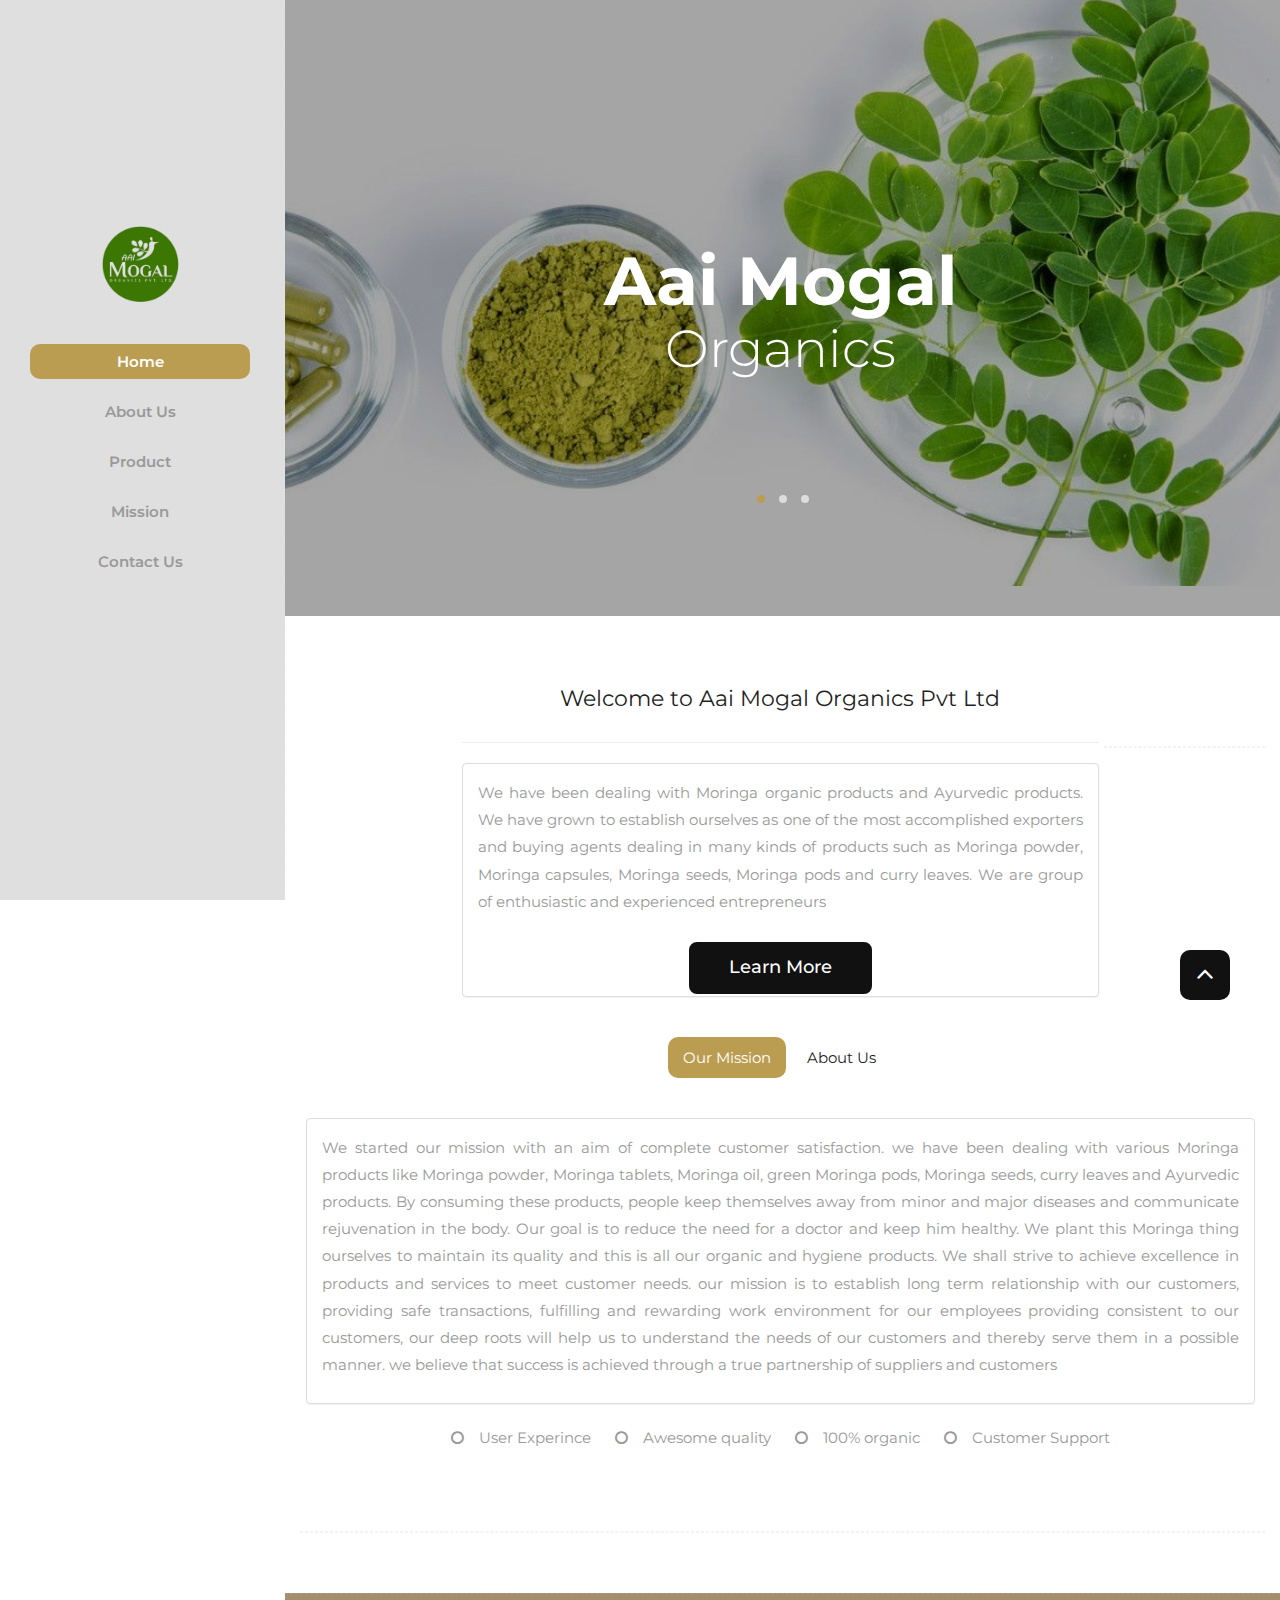
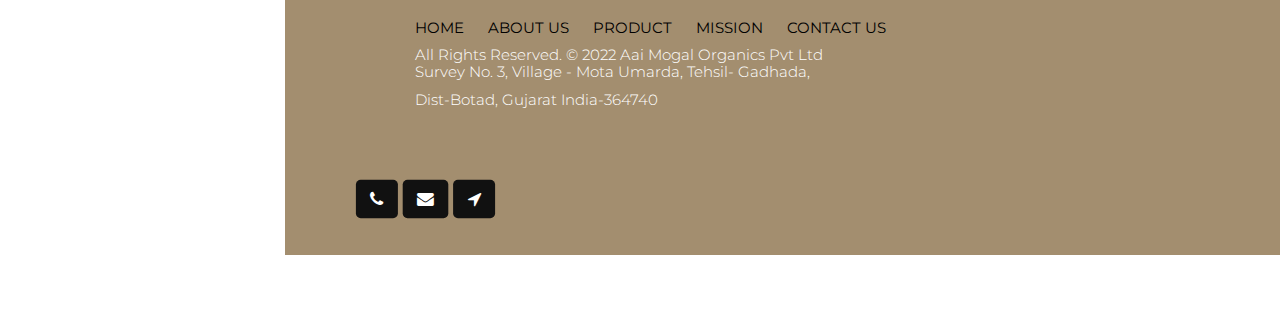
==== commit 61988705: "require changes" ====
--- a/index.html
+++ b/index.html
@@ -177,7 +177,7 @@
                                                 <div class="panel-body">
                                                     <p class="text-justify">Aai Mogal Organics Pvt Ltd are dealing in the business of exporting herbal products like organic "Moringa oleifera" and agro products for 1 years. The company having huge potential with vast experience
                                                         in domestic trading as well as international trading of Ayurvedic commodities. Our main products is Organic "Moringa Oleifera". The company mixed with international and domestic quality standards
-                                                        and gained lots of buyers in domestic and global customers. The company never compromise with quality and believe in customer satisfaction our company gained the brand mark of Sevanlife.</p>
+                                                        and gained lots of buyers in domestic and global customers. The company never compromise with quality and believe in customer satisfaction our company gained the brand mark of Aai Mogal Organics.</p>
                                                 </div>
                                             </div>
                                         </div>
@@ -204,22 +204,22 @@
                         <div class="footer-distributed">
                             <div class="footer-left">
                                 <p class="footer-links">
-                                    <a href="#">Home</a>
-                                    <a href="about.html">About us</a>
-                                    <a href="product.html">Product</a>
-                                    <a href="mission.html">Mission</a>
-                                    <a href="contact.html">Contact Us</a>
+                                    <a href="#" style="color: black;">Home</a>
+                                    <a href="about.html" style="color: black;">About us</a>
+                                    <a href="product.html" style="color: black;">Product</a>
+                                    <a href="mission.html" style="color: black;">Mission</a>
+                                    <a href="contact.html" style="color: black;">Contact Us</a>
                                 </p>
 
-                                <p class="footer-company-name">All Rights Reserved. &copy; 2022 <a href="#"> Aai Mogal Organics Pvt Ltd</a> </p>
-                                <p class="footer-company-name">Survey No. 3, Village - Mota Umarda, Tehsil- Gadhada,<br> Dist-Botad, Gujarat India-364740 </p>
+                                <p class="footer-company-name" style="color: white;">All Rights Reserved. &copy; 2022 <a href="#"> Aai Mogal Organics Pvt Ltd</a> </p>
+                                <p class="footer-company-name" style="color: white;">Survey No. 3, Village - Mota Umarda, Tehsil- Gadhada,<br> Dist-Botad, Gujarat India-364740 </p>
                                 <div class="footer-social">
-                                    <a href="https://www.facebook.com/Sevanlife" target="_blank" class="btn grd1"><i class="fa fa-facebook"></i></a>
+                                    <!-- <a href="https://www.facebook.com/Sevanlife" target="_blank" class="btn grd1"><i class="fa fa-facebook"></i></a>
                                     <a href="https://www.instagram.com/sevan_life_moringa_product" target="_blank" class="btn grd1"><i class="fa fa-instagram"></i></a>
-                                    <a href="https://twitter.com/sevanlife" target="_blank" class="btn grd1"><i class="fa fa-twitter"></i></a>
+                                    <a href="https://twitter.com/sevanlife" target="_blank" class="btn grd1"><i class="fa fa-twitter"></i></a> -->
                                     <a href="tel:+917046620909" target="_blank" class="btn grd1"><i class="fa fa-phone" aria-hidden="true"></i></a>
                                     <a href="mailto:aaimogal2022@gmail.com" target="_blank" class="btn grd1"><i class="fa fa-envelope" aria-hidden="true"></i></a>
-                                    <a href="https://maps.app.goo.gl/Xsn8yY2qwJdJXgJw6" target="_blank" class="btn grd1"><i class="fa fa-location-arrow" aria-hidden="true"></i></a>
+                                    <a href="https://maps.app.goo.gl/KcQLx3zVoT8MrFve9" target="_blank" class="btn grd1"><i class="fa fa-location-arrow" aria-hidden="true"></i></a>
 
                                 </div>
                             </div>
--- a/css/versions.css
+++ b/css/versions.css
@@ -19,6 +19,7 @@
 
 -------------------------------------------------------------------*/
 
+
 /*------------------------------------------------------------------
     1. BARBER
 -------------------------------------------------------------------*/
@@ -32,7 +33,7 @@
 
 body.barber_version .sidebar-nav li:hover a {
     background: #110c00;
-	color: #ffffff;
+    color: #ffffff;
 }
 
 body.barber_version .lead strong,
@@ -48,16 +49,16 @@
 **************************************/
 
 body.barber_version .icon_wrap:hover,
-body.barber_version .nav-pills > li.active > a,
-body.barber_version .nav-pills > li.active > a:focus,
-body.barber_version .nav-pills > li.active > a:hover,
-body.barber_version .icon-wrapper:hover i{
+body.barber_version .nav-pills>li.active>a,
+body.barber_version .nav-pills>li.active>a:focus,
+body.barber_version .nav-pills>li.active>a:hover,
+body.barber_version .icon-wrapper:hover i {
     color: #ffffff;
-    background: #bb9d52;   
+    background: #bb9d52;
 }
 
 body.barber_version .grd1 {
-	color: #ffffff;
+    color: #ffffff;
     background: #111111;
 }
 
@@ -66,15 +67,15 @@
 body.barber_version .dmtop:hover,
 body.barber_version .features-right li:hover i,
 body.barber_version .features-left li:hover i,
-body.barber_version .nav-pills > li:hover > a,
-body.barber_version .nav-pills > li:focus > a,
-body.barber_version .nav-pills > li.active > a,
-body.barber_version .nav-pills > li.active > a:focus,
-body.barber_version .nav-pills > li.active > a:hover,
+body.barber_version .nav-pills>li:hover>a,
+body.barber_version .nav-pills>li:focus>a,
+body.barber_version .nav-pills>li.active>a,
+body.barber_version .nav-pills>li.active>a:focus,
+body.barber_version .nav-pills>li.active>a:hover,
 body.barber_version .divider-bar,
 body.barber_version .owl-next:hover i,
 body.barber_version .owl-prev:hover i,
-body.barber_version .icon-wrapper:hover i:hover{
+body.barber_version .icon-wrapper:hover i:hover {
     background-position: 100px;
     color: #ffffff;
     background: #111111;
@@ -82,19 +83,19 @@
 
 body.barber_version .grd1:hover,
 body.barber_version .grd1:focus {
-	color: #ffffff;
+    color: #ffffff;
     background: #bb9d52;
 }
 
-body.barber_version .cac:hover{
-	background: #bb9d52;
+body.barber_version .cac:hover {
+    background: #bb9d52;
 }
 
 body.barber_version .effect-1:after {
     box-shadow: 0 0 0 2px #bb9d52;
 }
 
-body.barber_version {    
+body.barber_version {
     overflow-x: hidden;
 }
 
@@ -102,7 +103,7 @@
     border: 0 !important;
     padding: 17px 40px;
     font-size: 15px;
-	font-weight: 600;
+    font-weight: 600;
 }
 
 body.barber_version .container-fluid {
@@ -127,12 +128,12 @@
     height: 50px;
     display: none;
     line-height: 50px;
-	font-size: 24px;
+    font-size: 24px;
     text-align: center;
 }
 
-body.barber_version .menuopener:hover{
-	background-color: #111111;
+body.barber_version .menuopener:hover {
+    background-color: #111111;
 }
 
 body.barber_version #wrapper {
@@ -156,7 +157,7 @@
     height: 100%;
     margin-left: -280px;
     overflow-y: auto;
-    background: #111111;
+    background: #dfdfdf;
     -webkit-transition: all 0.5s ease;
     -moz-transition: all 0.5s ease;
     -o-transition: all 0.5s ease;
@@ -179,15 +180,15 @@
     border: 0 !important;
 }
 
-body.barber_version .contact_form .btn.subt{
-	background: #bb9d52;
+body.barber_version .contact_form .btn.subt {
+    background: #bb9d52;
 }
 
 body.barber_version .section.db,
 body.barber_version .copyrights,
 body.barber_version .cac,
 body.barber_version .footer {
-    background-color: #000000;
+    background: #a38e6f;
 }
 
 body.barber_version #wrapper.toggled #sidebar-wrapper {
@@ -216,7 +217,6 @@
 
 /* Sidebar Styles */
 
-
 body.barber_version .container-fluid {
     padding-left: 30px;
     padding-right: 30px;
@@ -229,20 +229,20 @@
 
 body.barber_version .sidebar-nav li {
     line-height: 45px;
-	margin-bottom: 15px;
+    margin-bottom: 15px;
 }
 
 body.barber_version .sidebar-nav li a {
     display: block;
     text-decoration: none;
     color: #999999;
-	background-color: transparent;
-	font-weight: 600;
-	padding: 7px 17px 7px;
-	-webkit-border-radius: 10px;
-	-ms-border-radius: 10px;
-	border-radius: 10px;
-	line-height: 21px;
+    background-color: transparent;
+    font-weight: 600;
+    padding: 7px 17px 7px;
+    -webkit-border-radius: 10px;
+    -ms-border-radius: 10px;
+    border-radius: 10px;
+    line-height: 21px;
 }
 
 body.barber_version .sidebar-nav li a:hover {
@@ -280,14 +280,14 @@
 
 body.barber_version .service-wrap {
     margin: 30px 0;
-	padding: 20px;
+    padding: 20px;
     display: block;
     position: relative;
     background: #ffffff;
-	-webkit-box-shadow: 0px 5px 35px 0px rgba(148, 146, 245, 0.15);
-	box-shadow: 0px 5px 35px 0px rgba(148, 146, 245, 0.15);
-	border-radius: 10px;
-	transition: all 1s ease-in-out;
+    -webkit-box-shadow: 0px 5px 35px 0px rgba(148, 146, 245, 0.15);
+    box-shadow: 0px 5px 35px 0px rgba(148, 146, 245, 0.15);
+    border-radius: 10px;
+    transition: all 1s ease-in-out;
 }
 
 body.barber_version .service-wrap h4 {
@@ -317,10 +317,10 @@
 
 body.barber_version .dev-list .widget {
     padding: 30px;
-	margin-bottom: 30px;
+    margin-bottom: 30px;
     border: 1px solid #ededed;
-	-webkit-box-shadow: 0px 5px 35px 0px rgba(148, 146, 245, 0.15);
-	box-shadow: 0px 5px 35px 0px rgba(148, 146, 245, 0.15);
+    -webkit-box-shadow: 0px 5px 35px 0px rgba(148, 146, 245, 0.15);
+    box-shadow: 0px 5px 35px 0px rgba(148, 146, 245, 0.15);
 }
 
 body.barber_version .dev-list .widget h3 {
@@ -341,7 +341,7 @@
     line-height: 1 !important;
 }
 
-@media(max-width:768px) {
+@media (max-width: 768px) {
     body.barber_version .menuopener {
         display: block;
     }
@@ -351,7 +351,7 @@
     }
 }
 
-@media(min-width:768px) {
+@media (min-width: 768px) {
     body.barber_version #wrapper {
         padding-left: 285px;
     }
@@ -380,7 +380,7 @@
 -------------------------------------------------------------------*/
 
 body.building_version {
-    font-family: 'Raleway', sans-serif;
+    font-family: "Raleway", sans-serif;
 }
 
 body.building_version .message-box h4,
@@ -394,7 +394,7 @@
 body.building_version .icon-wrapper:hover a,
 body.building_version a:hover,
 body.building_version a:focus {
-    color: #fdde00
+    color: #fdde00;
 }
 
 body.building_version .effect-1:after {
@@ -409,9 +409,9 @@
 body.building_version .btn-buy:hover,
 body.building_version .cac:hover,
 body.building_version .icon_wrap:hover,
-body.building_version .nav-pills > li.active > a,
-body.building_version .nav-pills > li.active > a:focus,
-body.building_version .nav-pills > li.active > a:hover,
+body.building_version .nav-pills>li.active>a,
+body.building_version .nav-pills>li.active>a:focus,
+body.building_version .nav-pills>li.active>a:hover,
 body.building_version .icon-wrapper:hover i,
 body.building_version .grd1 {
     color: #000 !important;
@@ -428,11 +428,11 @@
 body.building_version .dmtop:hover,
 body.building_version .features-right li:hover i,
 body.building_version .features-left li:hover i,
-body.building_version .nav-pills > li:hover > a,
-body.building_version .nav-pills > li:focus > a,
-body.building_version .nav-pills > li.active > a,
-body.building_version .nav-pills > li.active > a:focus,
-body.building_version .nav-pills > li.active > a:hover,
+body.building_version .nav-pills>li:hover>a,
+body.building_version .nav-pills>li:focus>a,
+body.building_version .nav-pills>li.active>a,
+body.building_version .nav-pills>li.active>a:focus,
+body.building_version .nav-pills>li.active>a:hover,
 body.building_version .divider-bar,
 body.building_version .owl-next:hover i,
 body.building_version .owl-prev:hover i,
@@ -469,14 +469,14 @@
     position: relative;
 }
 
-body.building_version .header_style_01 .navbar-default .navbar-nav > li > a {
+body.building_version .header_style_01 .navbar-default .navbar-nav>li>a {
     color: #ffffff !important;
 }
 
-body.building_version .header_style_01 .navbar-default .navbar-nav > li.active a,
-body.building_version .header_style_01 .navbar-default .navbar-nav > li:hover a,
-body.building_version .header_style_01 .navbar-default .navbar-nav > li:focus a,
-body.building_version .header_style_01 .navbar-default .navbar-nav > li:active a {
+body.building_version .header_style_01 .navbar-default .navbar-nav>li.active a,
+body.building_version .header_style_01 .navbar-default .navbar-nav>li:hover a,
+body.building_version .header_style_01 .navbar-default .navbar-nav>li:focus a,
+body.building_version .header_style_01 .navbar-default .navbar-nav>li:active a {
     color: #fcdb08 !important;
 }
 
